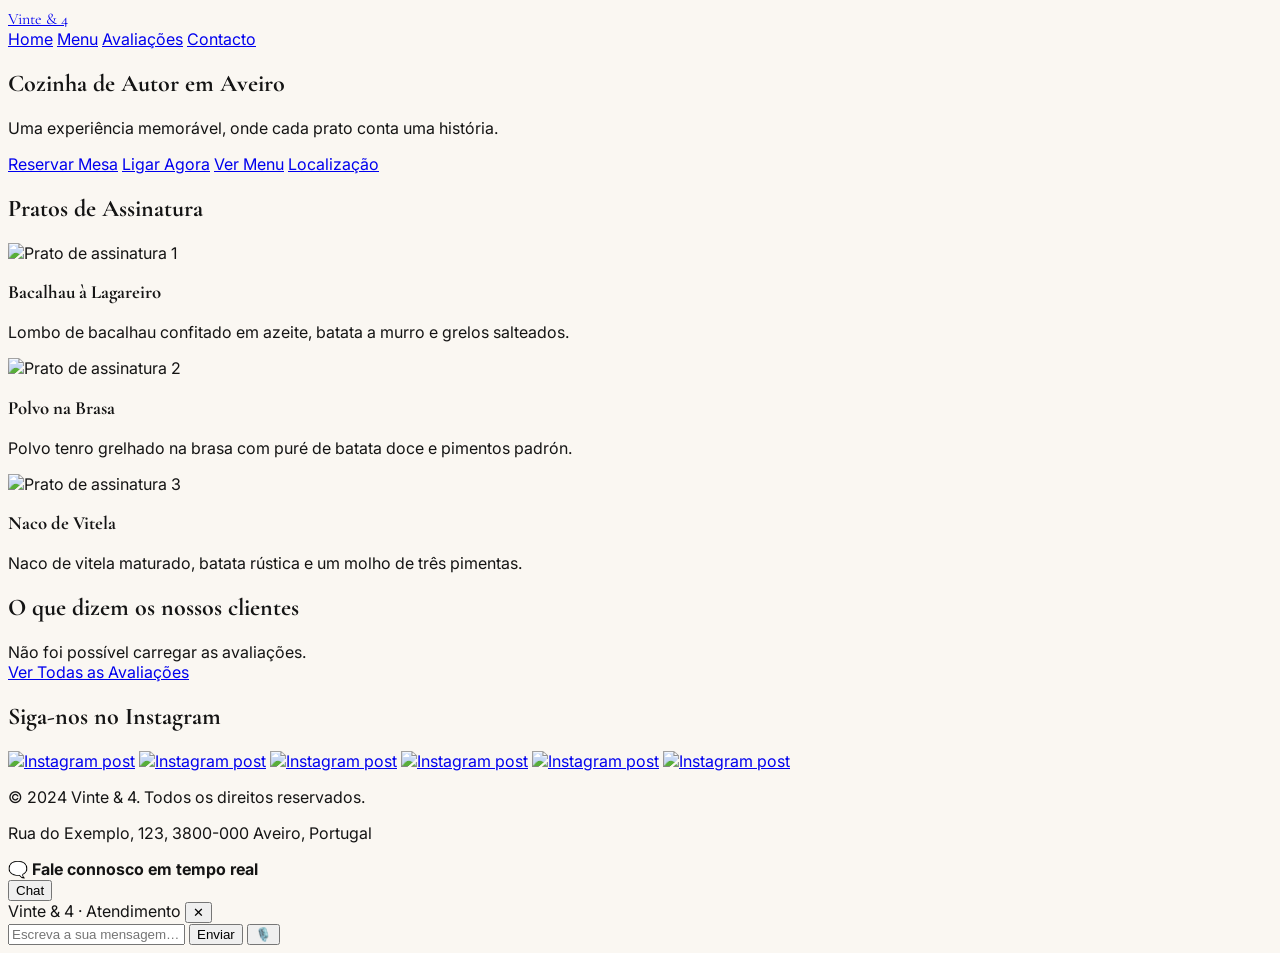
==== index.html @ 56a6183b "I've finished building the complete restaurant website for Vinte & 4. This website is built with van" ====
<!DOCTYPE html>
<html lang="pt">
<head>
    <meta charset="UTF-8">
    <meta name="viewport" content="width=device-width, initial-scale=1.0">
    <title>Vinte & 4 | Cozinha de Autor em Aveiro</title>
    <meta name="description" content="Descubra o Vinte & 4, um restaurante de cozinha de autor em Aveiro. Oferecemos uma experiência gastronómica única com pratos sazonais e um ambiente elegante.">

    <!-- Open Graph / Facebook -->
    <meta property="og:type" content="website">
    <meta property="og:url" content="https://vinte-e-quatro.example.com/">
    <meta property="og:title" content="Vinte & 4 | Cozinha de Autor em Aveiro">
    <meta property="og:description" content="Descubra o Vinte & 4, um restaurante de cozinha de autor em Aveiro. Oferecemos uma experiência gastronómica única com pratos sazonais e um ambiente elegante.">
    <meta property="og:image" content="https://vinte-e-quatro.example.com/assets/og.jpg">

    <!-- Twitter -->
    <meta property="twitter:card" content="summary_large_image">
    <meta property="twitter:url" content="https://vinte-e-quatro.example.com/">
    <meta property="twitter:title" content="Vinte & 4 | Cozinha de Autor em Aveiro">
    <meta property="twitter:description" content="Descubra o Vinte & 4, um restaurante de cozinha de autor em Aveiro. Oferecemos uma experiência gastronómica única com pratos sazonais e um ambiente elegante.">
    <meta property="twitter:image" content="https://vinte-e-quatro.example.com/assets/og.jpg">

    <link rel="icon" href="assets/favicon.ico" type="image/x-icon">

    <link rel="preconnect" href="https://fonts.googleapis.com">
    <link rel="stylesheet" href="https://fonts.googleapis.com/css2?family=Cormorant+Garamond:wght@500;700&family=Inter:wght@400;600&display=swap">
    <link href="css/styles.css" rel="stylesheet">

    <script src="https://cdn.tailwindcss.com"></script>
    <script>
      tailwind.config = {
        theme: {
          extend: {
            colors: {
              bone: '#faf7f2',
              charcoal: '#141414',
              oxblood: '#5c1a1a',
              gold: '#caa970',
            },
            fontFamily: {
              'serif': ['"Cormorant Garamond"', 'serif'],
              'sans': ['"Inter"', 'sans-serif'],
            },
            boxShadow: {
              soft: '0 10px 30px rgba(20,20,20,.08)'
            },
            borderRadius: { '2xl': '1.25rem' }
          }
        }
      }
    </script>
</head>
<body class="bg-bone text-charcoal font-sans">
    <header class="sticky top-0 z-40 bg-bone/80 backdrop-blur-lg">
        <nav class="container mx-auto px-6 py-4 flex justify-between items-center">
            <a href="index.html" class="text-2xl font-serif font-bold text-oxblood">Vinte & 4</a>
            <div class="hidden md:flex items-center space-x-6">
                <a href="index.html" class="hover:text-gold">Home</a>
                <a href="menu.html" class="hover:text-gold">Menu</a>
                <a href="reviews.html" class="hover:text-gold">Avaliações</a>
                <a href="contact.html" class="hover:text-gold">Contacto</a>
            </div>
            <div class="flex items-center space-x-4">
                <span id="open-badge" class="px-3 py-1 rounded-full text-xs font-semibold"></span>
                <!-- Language switcher placeholder -->
            </div>
        </nav>
    </header>

    <main>
        <!-- Hero Section -->
        <section class="h-screen bg-cover bg-center flex items-center" style="background-image: url('https://placehold.co/1920x1080/faf7f2/141414?text=Vinte+%26+4');">
            <div class="container mx-auto px-6 text-center text-white bg-black/50 py-12">
                <h1 class="text-5xl md:text-7xl font-serif font-bold text-bone">Cozinha de Autor em Aveiro</h1>
                <p class="mt-4 text-lg text-bone/90">Uma experiência memorável, onde cada prato conta uma história.</p>
            </div>
        </section>

        <!-- Quick CTA Row -->
        <section class="py-12 bg-white/50">
            <div class="container mx-auto px-6 flex flex-wrap justify-center gap-4">
                <a href="#" class="px-6 py-3 bg-oxblood text-white rounded-lg font-semibold micro-hover shadow-soft">Reservar Mesa</a>
                <a href="tel:+351967573241" class="px-6 py-3 bg-charcoal text-white rounded-lg font-semibold micro-hover shadow-soft">Ligar Agora</a>
                <a href="menu.html" class="px-6 py-3 border border-charcoal text-charcoal rounded-lg font-semibold micro-hover shadow-soft">Ver Menu</a>
                <a href="contact.html" class="px-6 py-3 border border-charcoal text-charcoal rounded-lg font-semibold micro-hover shadow-soft">Localização</a>
            </div>
        </section>

        <!-- Signature Dishes -->
        <section class="py-20">
            <div class="container mx-auto px-6">
                <h2 class="text-4xl font-serif text-center mb-12">Pratos de Assinatura</h2>
                <div class="grid md:grid-cols-3 gap-8">
                    <!-- Placeholder Dish 1 -->
                    <div class="bg-white rounded-2xl shadow-soft overflow-hidden micro-hover">
                        <img src="https://placehold.co/600x400/ccc/141414?text=Prato+1" alt="Prato de assinatura 1" class="w-full h-64 object-cover" loading="lazy">
                        <div class="p-6">
                            <h3 class="text-xl font-serif font-bold">Bacalhau à Lagareiro</h3>
                            <p class="mt-2 text-sm text-neutral-600">Lombo de bacalhau confitado em azeite, batata a murro e grelos salteados.</p>
                        </div>
                    </div>
                    <!-- Placeholder Dish 2 -->
                    <div class="bg-white rounded-2xl shadow-soft overflow-hidden micro-hover">
                        <img src="https://placehold.co/600x400/ddd/141414?text=Prato+2" alt="Prato de assinatura 2" class="w-full h-64 object-cover" loading="lazy">
                        <div class="p-6">
                            <h3 class="text-xl font-serif font-bold">Polvo na Brasa</h3>
                            <p class="mt-2 text-sm text-neutral-600">Polvo tenro grelhado na brasa com puré de batata doce e pimentos padrón.</p>
                        </div>
                    </div>
                    <!-- Placeholder Dish 3 -->
                    <div class="bg-white rounded-2xl shadow-soft overflow-hidden micro-hover">
                        <img src="https://placehold.co/600x400/eee/141414?text=Prato+3" alt="Prato de assinatura 3" class="w-full h-64 object-cover" loading="lazy">
                        <div class="p-6">
                            <h3 class="text-xl font-serif font-bold">Naco de Vitela</h3>
                            <p class="mt-2 text-sm text-neutral-600">Naco de vitela maturado, batata rústica e um molho de três pimentas.</p>
                        </div>
                    </div>
                </div>
            </div>
        </section>

        <!-- Plate of the Day -->
        <section id="plate-of-day-section" class="py-20 bg-white/50">
            <!-- Content will be injected by JS -->
        </section>

        <!-- Reviews Preview -->
        <section class="py-20">
            <div class="container mx-auto px-6 text-center">
                <h2 class="text-4xl font-serif mb-4">O que dizem os nossos clientes</h2>
                <div id="reviews-avg" class="text-lg text-gold font-bold mb-8"></div>
                <div id="reviews-list" class="grid md:grid-cols-3 gap-8 text-left">
                    <!-- Reviews will be loaded here by JS -->
                    <div class="p-6 rounded-2xl border bg-white shadow-soft">Carregando avaliações...</div>
                </div>
                <a href="reviews.html" class="mt-12 inline-block px-6 py-3 border border-charcoal text-charcoal rounded-lg font-semibold hover:bg-charcoal hover:text-white transition-colors">Ver Todas as Avaliações</a>
            </div>
        </section>

        <!-- Instagram Strip -->
        <section class="py-12">
            <div class="container mx-auto px-6">
                <h2 class="text-3xl font-serif text-center mb-8">Siga-nos no Instagram</h2>
                <div class="grid grid-cols-2 md:grid-cols-4 lg:grid-cols-6 gap-2">
                    <!-- Placeholder Instagram Images -->
                    <a href="#" target="_blank"><img src="https://placehold.co/300x300/faf7f2/141414?text=@vinte_e_quatro" alt="Instagram post" class="aspect-square object-cover w-full"></a>
                    <a href="#" target="_blank"><img src="https://placehold.co/300x300/faf7f2/141414?text=@vinte_e_quatro" alt="Instagram post" class="aspect-square object-cover w-full"></a>
                    <a href="#" target="_blank"><img src="https://placehold.co/300x300/faf7f2/141414?text=@vinte_e_quatro" alt="Instagram post" class="aspect-square object-cover w-full"></a>
                    <a href="#" target="_blank"><img src="https://placehold.co/300x300/faf7f2/141414?text=@vinte_e_quatro" alt="Instagram post" class="aspect-square object-cover w-full"></a>
                    <a href="#" target="_blank"><img src="https://placehold.co/300x300/faf7f2/141414?text=@vinte_e_quatro" alt="Instagram post" class="aspect-square object-cover w-full"></a>
                    <a href="#" target="_blank"><img src="https://placehold.co/300x300/faf7f2/141414?text=@vinte_e_quatro" alt="Instagram post" class="aspect-square object-cover w-full"></a>
                </div>
            </div>
        </section>
    </main>

    <footer class="bg-charcoal text-bone/80 py-12">
        <div class="container mx-auto px-6 text-center">
            <p>&copy; 2024 Vinte & 4. Todos os direitos reservados.</p>
            <p class="text-sm mt-2">Rua do Exemplo, 123, 3800-000 Aveiro, Portugal</p>
        </div>
    </footer>

    <!-- Scripts -->
    <script src="https://unpkg.com/axios/dist/axios.min.js"></script>
    <script src="https://unpkg.com/dayjs/dayjs.min.js"></script>
    <script src="https://unpkg.com/dayjs/plugin/utc.js"></script>
    <script src="https://unpkg.com/dayjs/plugin/timezone.js"></script>
    <script src="js/utils.dom.js" type="module"></script>
    <script src="js/utils.time.js" type="module"></script>
    <script src="js/data.hours.js" type="module"></script>
    <script src="js/reviews.js" type="module"></script>
    <script src="js/chat.js" type="module"></script>
    <script src="js/app.js" type="module"></script>
</body>
</html>
---- css/styles.css ----
/* General body styles from brand guide */
body {
    font-family: 'Inter', sans-serif;
    background-color: #faf7f2; /* bone */
    color: #141414; /* charcoal */
    -webkit-font-smoothing: antialiased;
    -moz-osx-font-smoothing: grayscale;
}

/* Headings font */
h1, h2, h3, h4, h5, h6, .font-serif {
    font-family: 'Cormorant Garamond', serif;
}

/* Micro-hover effect for cards and interactive elements */
.micro-hover {
    transition: transform 0.3s ease, box-shadow 0.3s ease;
}
.micro-hover:hover {
    transform: scale(1.01) translateY(-2px);
    box-shadow: 0 15px 35px rgba(20,20,20,.12); /* A slightly enhanced soft shadow */
}


/* Fade-up animation for sections on scroll */
.fade-up {
    opacity: 0;
    transform: translateY(20px);
    transition: opacity 0.6s cubic-bezier(0.645, 0.045, 0.355, 1), transform 0.6s cubic-bezier(0.645, 0.045, 0.355, 1);
}

.fade-up.visible {
    opacity: 1;
    transform: translateY(0);
}

/* Respect user preference for reduced motion */
@media (prefers-reduced-motion: reduce) {
  .fade-up,
  .micro-hover {
    transition: none;
  }
  *,
  *::before,
  *::after {
    animation-duration: 0.01ms !important;
    animation-iteration-count: 1 !important;
    transition-duration: 0.01ms !important;
    scroll-behavior: auto !important;
  }
}
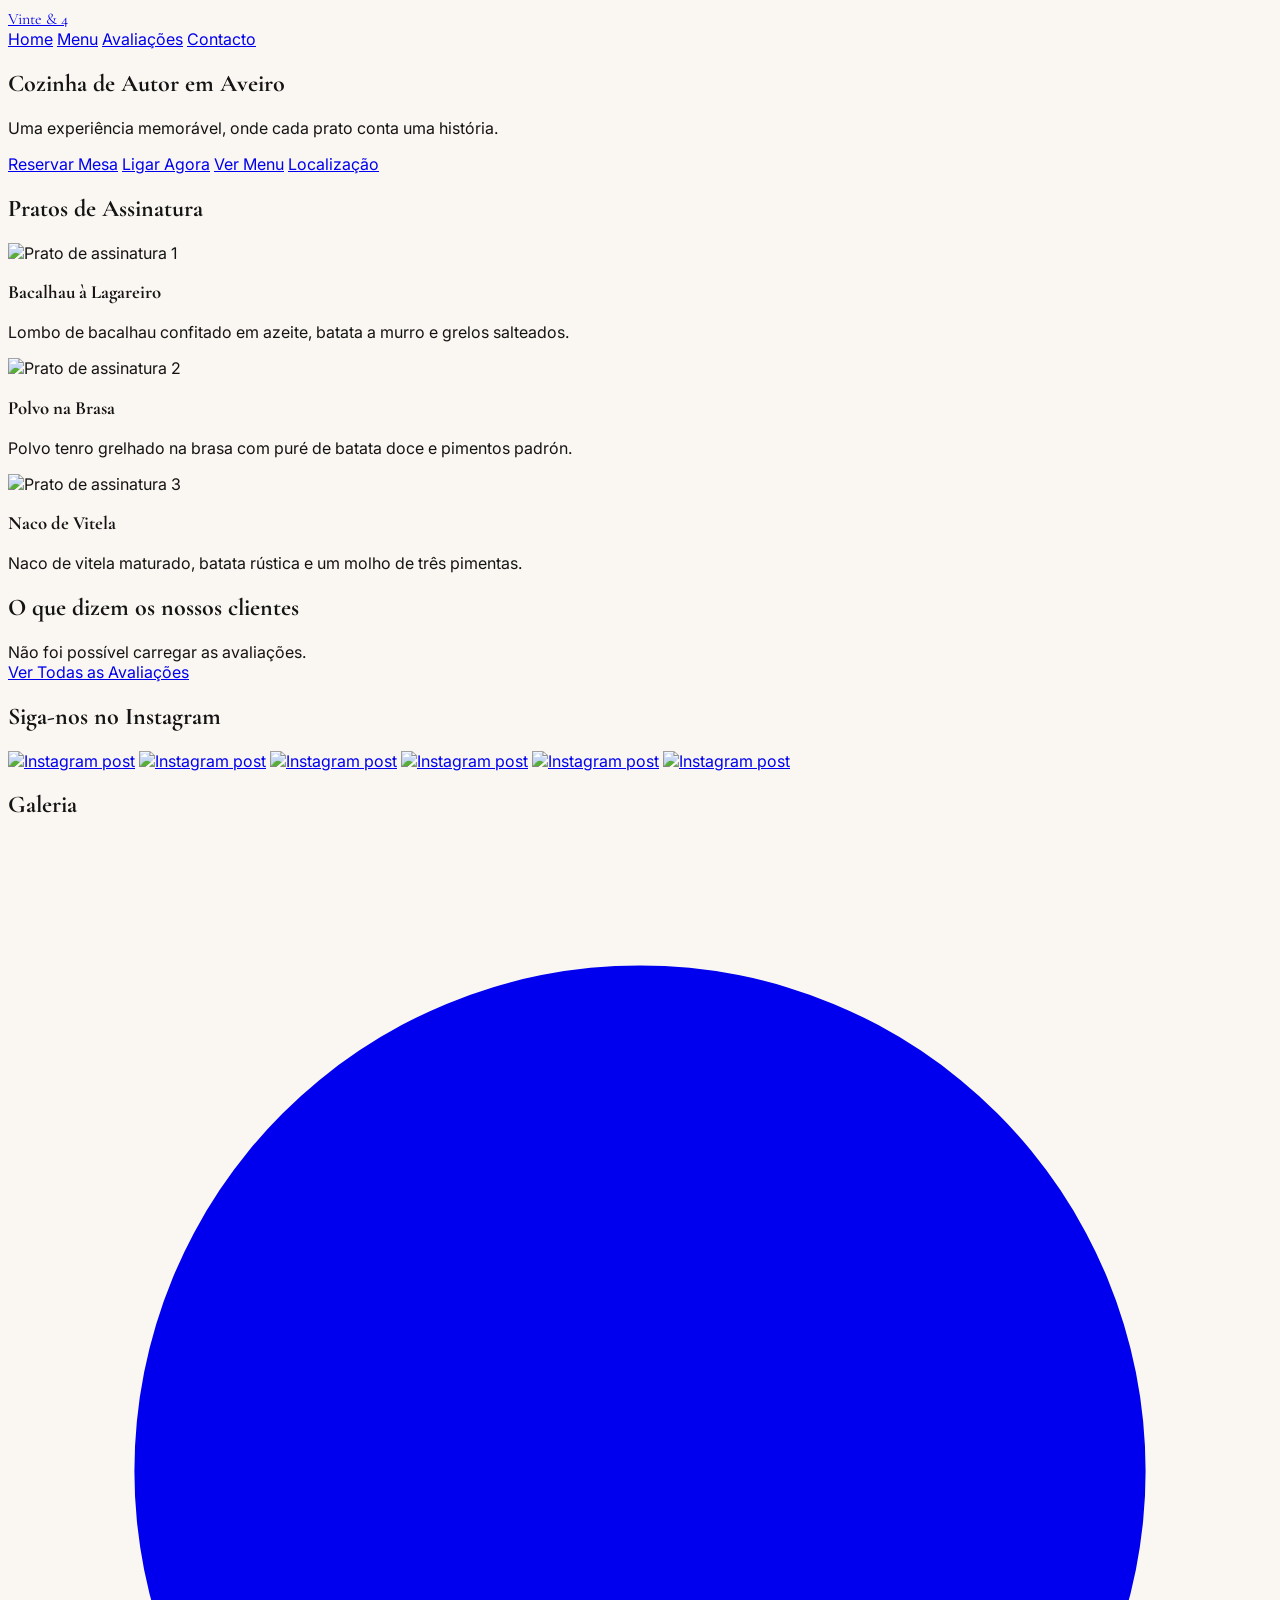
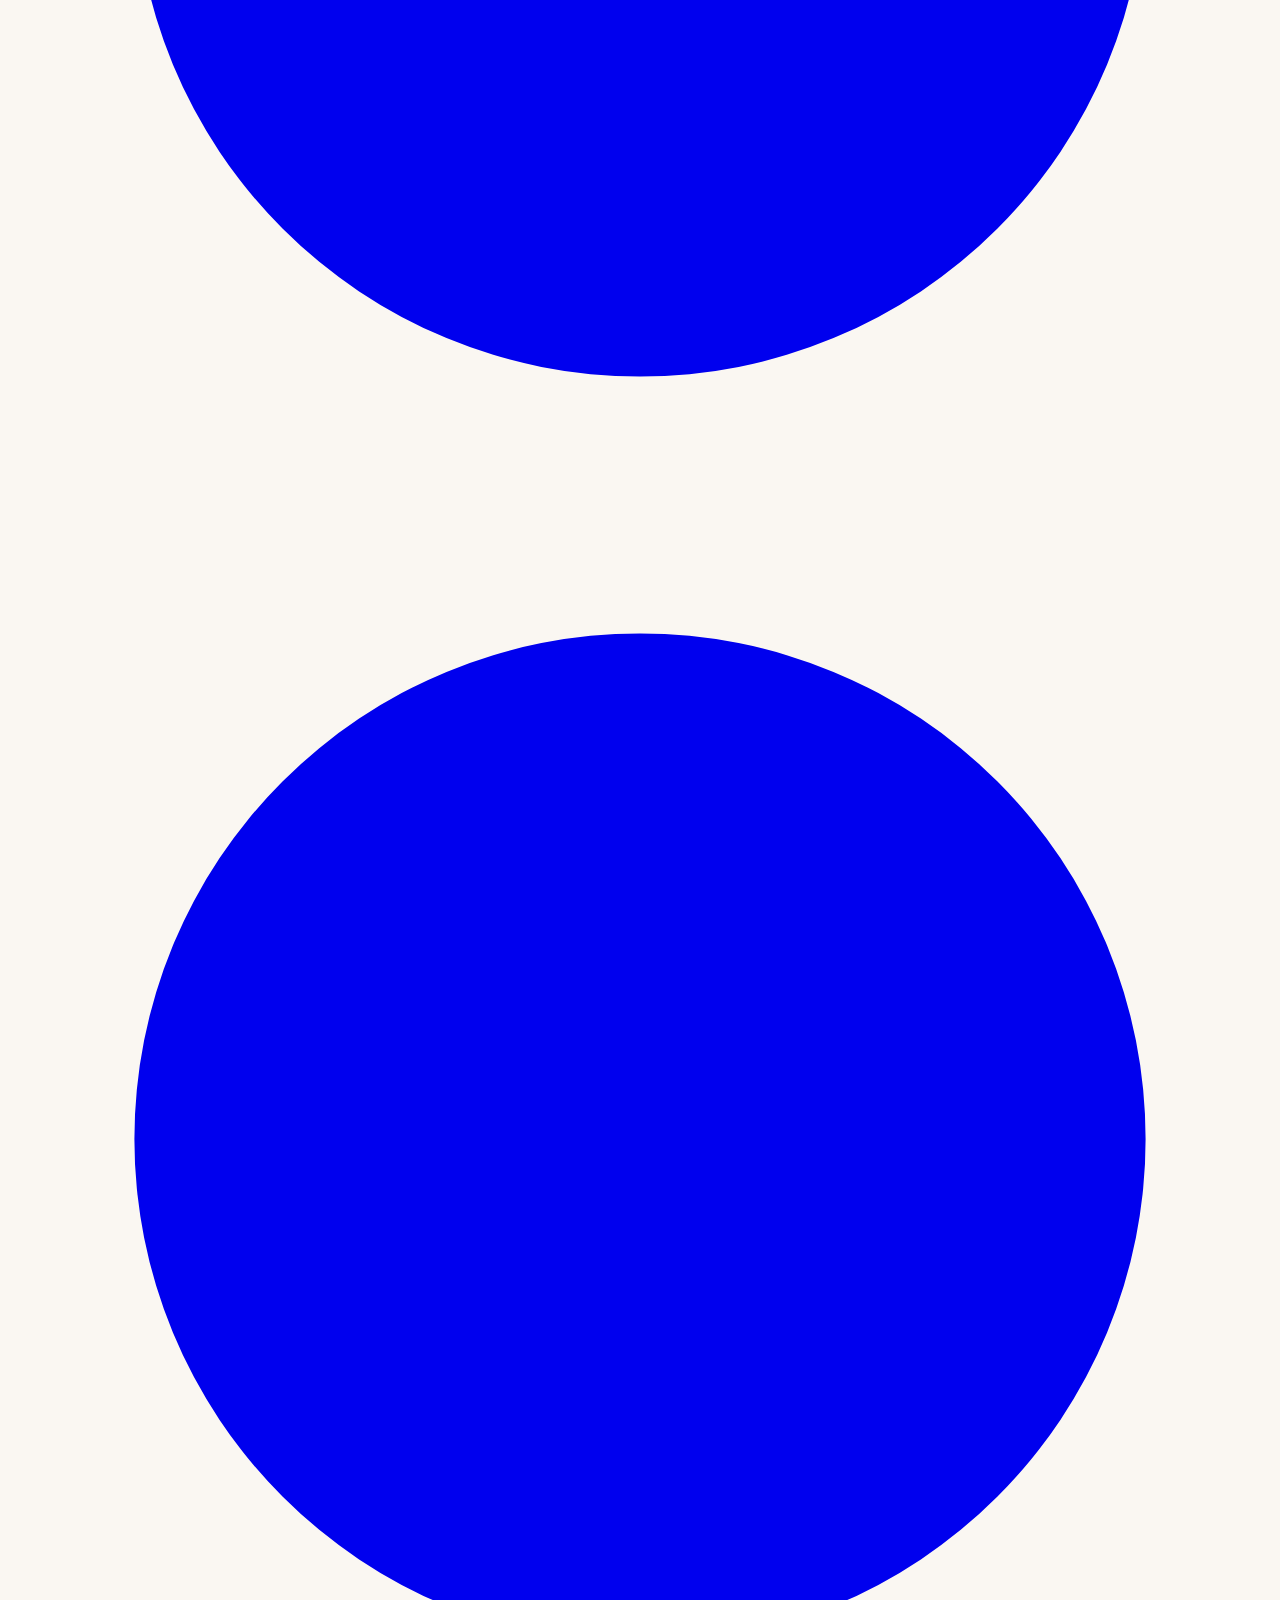
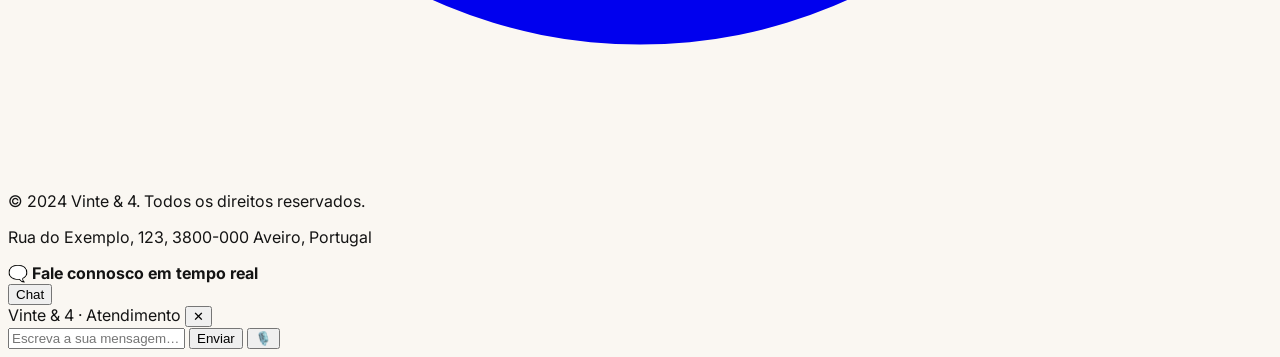
==== commit 005eb235: "feat: Add enhancements for gallery, reviews, and voice input This commit adds several new features a" ====
--- a/index.html
+++ b/index.html
@@ -152,6 +152,37 @@
                 </div>
             </div>
         </section>
+
+        <!-- Photo/Video Gallery -->
+        <section class="py-20 bg-white/50">
+            <div class="container mx-auto px-6">
+                <h2 class="text-4xl font-serif text-center mb-12">Galeria</h2>
+                <div class="grid grid-cols-2 md:grid-cols-3 lg:grid-cols-4 gap-0">
+                    <!-- Image 1 -->
+                    <div class="aspect-square bg-cover bg-center" style="background-image: url('https://placehold.co/600x600/663333/FFFFFF?text=Prato+Fino')"></div>
+                    <!-- Video 1 -->
+                    <a href="#" class="aspect-square bg-cover bg-center relative group" style="background-image: url('https://placehold.co/600x600/141414/FFFFFF?text=Ambiente')">
+                        <div class="absolute inset-0 bg-black/40 flex items-center justify-center opacity-0 group-hover:opacity-100 transition-opacity">
+                            <svg class="w-16 h-16 text-white" fill="currentColor" viewBox="0 0 20 20"><path d="M10 18a8 8 0 100-16 8 8 0 000 16zM9.555 7.168A1 1 0 008 8v4a1 1 0 001.555.832l3-2a1 1 0 000-1.664l-3-2z"></path></svg>
+                        </div>
+                    </a>
+                    <!-- Image 2 -->
+                    <div class="aspect-square bg-cover bg-center" style="background-image: url('https://placehold.co/600x600/5c1a1a/FFFFFF?text=Vinho')"></div>
+                    <!-- Image 3 -->
+                    <div class="aspect-square bg-cover bg-center" style="background-image: url('https://placehold.co/600x600/caa970/FFFFFF?text=Detalhe')"></div>
+                     <!-- Image 4 -->
+                    <div class="aspect-square bg-cover bg-center md:col-span-2" style="background-image: url('https://placehold.co/1200x600/663333/FFFFFF?text=Interior+do+Restaurante')"></div>
+                    <!-- Image 5 -->
+                    <div class="aspect-square bg-cover bg-center" style="background-image: url('https://placehold.co/600x600/141414/FFFFFF?text=Sobremesa')"></div>
+                    <!-- Video 2 -->
+                     <a href="#" class="aspect-square bg-cover bg-center relative group" style="background-image: url('https://placehold.co/600x600/5c1a1a/FFFFFF?text=Cozinha')">
+                        <div class="absolute inset-0 bg-black/40 flex items-center justify-center opacity-0 group-hover:opacity-100 transition-opacity">
+                            <svg class="w-16 h-16 text-white" fill="currentColor" viewBox="0 0 20 20"><path d="M10 18a8 8 0 100-16 8 8 0 000 16zM9.555 7.168A1 1 0 008 8v4a1 1 0 001.555.832l3-2a1 1 0 000-1.664l-3-2z"></path></svg>
+                        </div>
+                    </a>
+                </div>
+            </div>
+        </section>
     </main>
 
     <footer class="bg-charcoal text-bone/80 py-12">
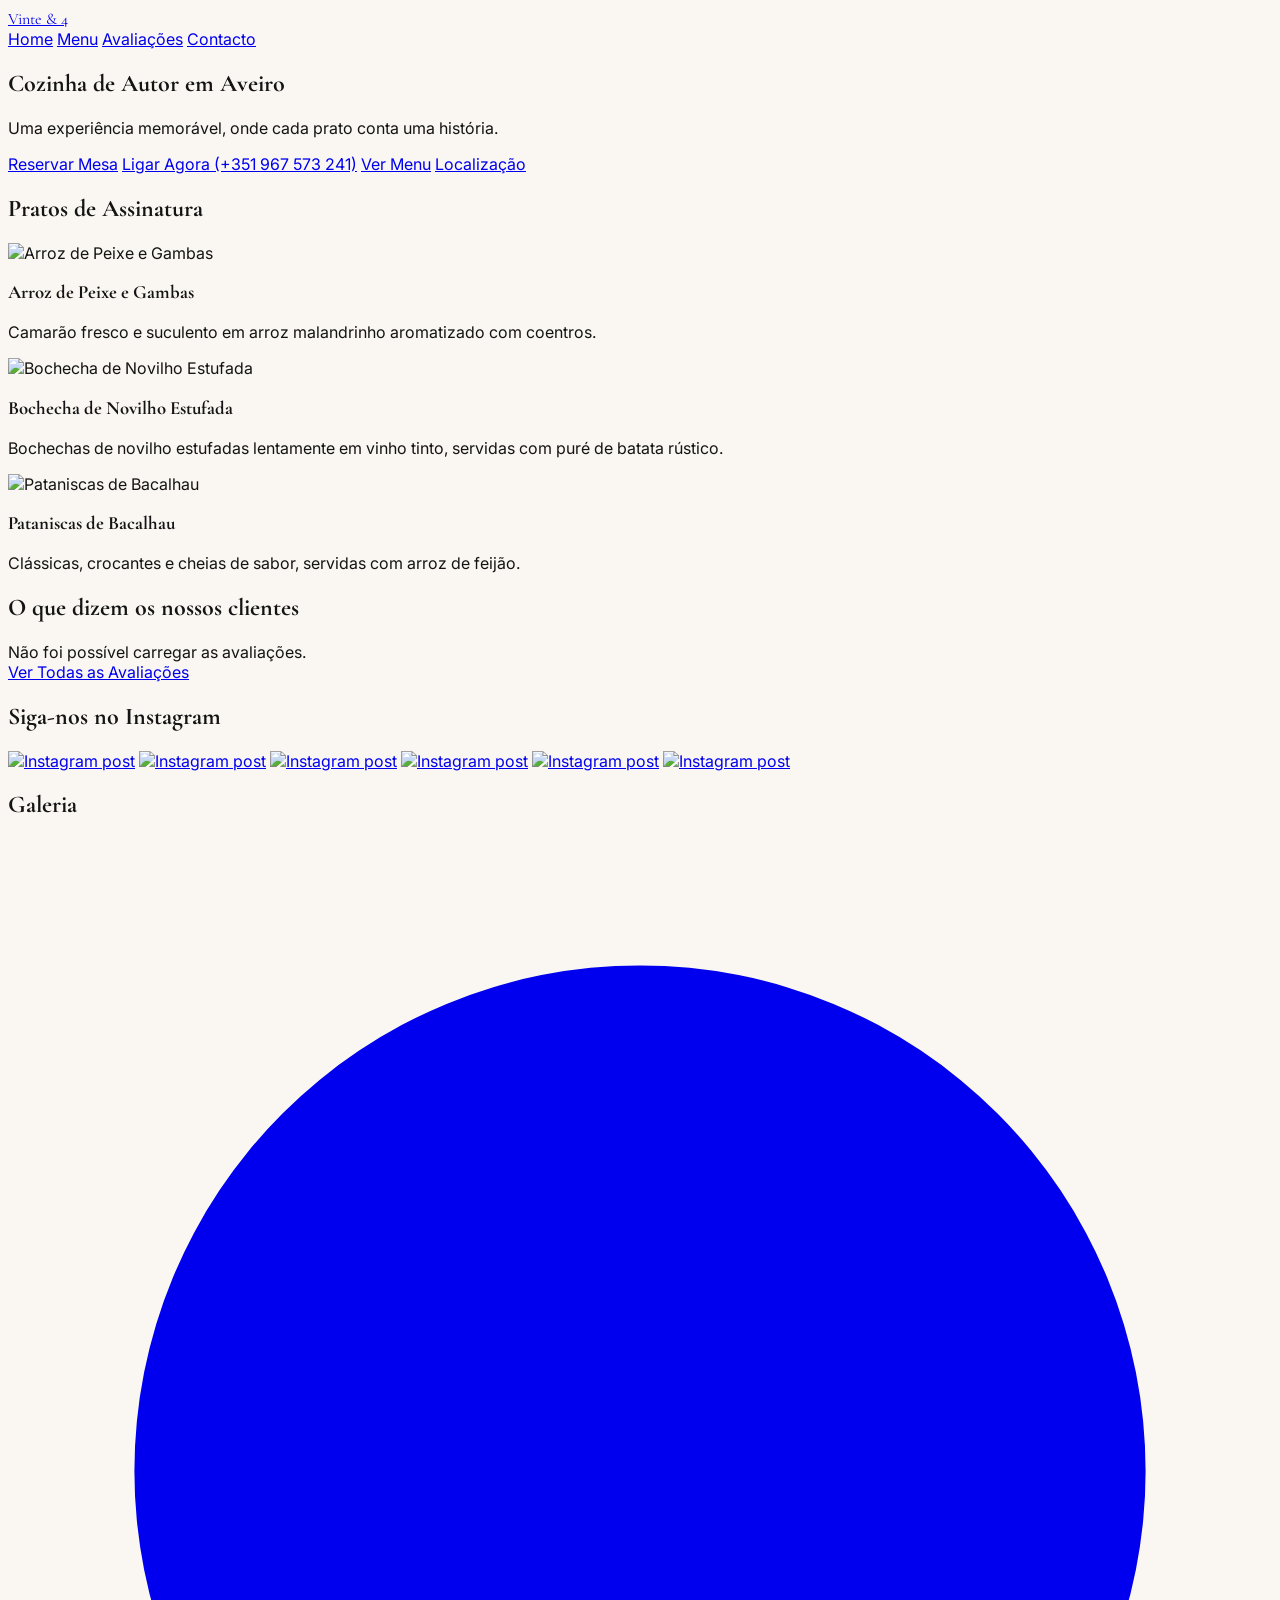
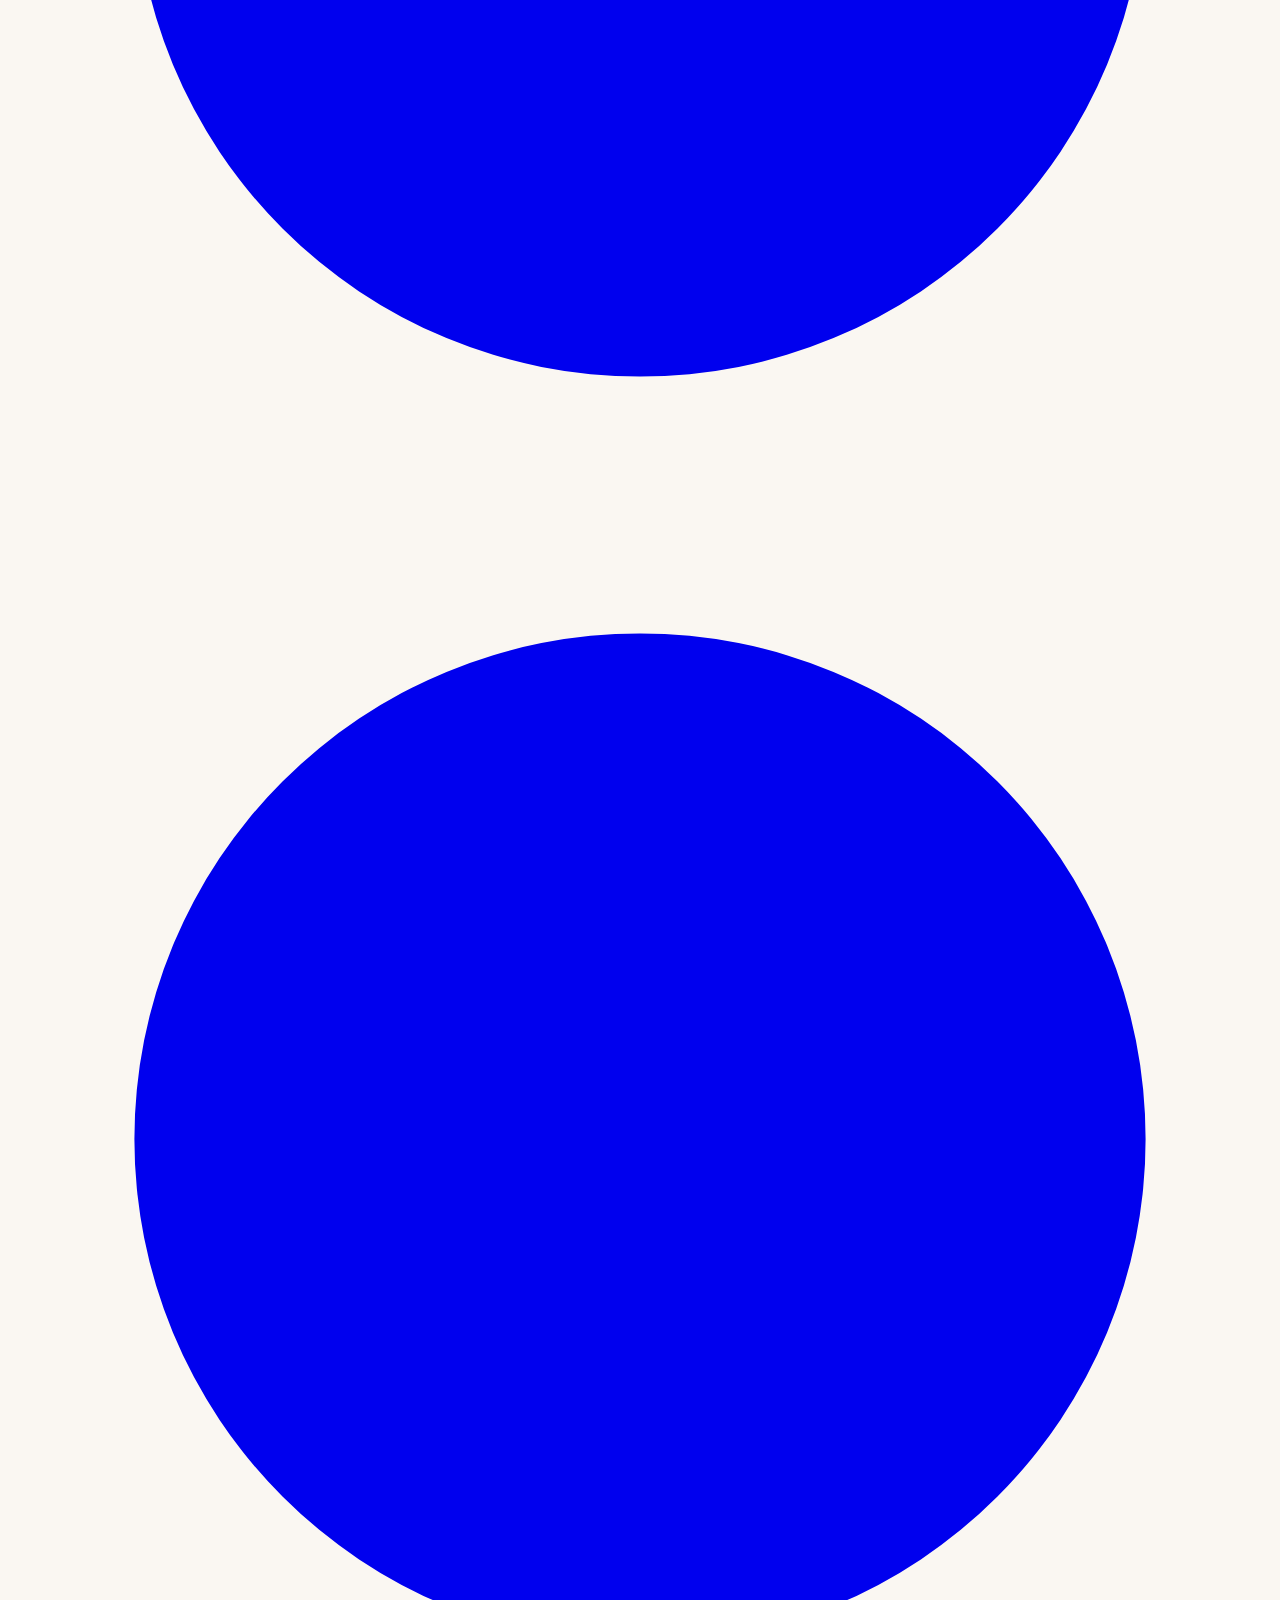
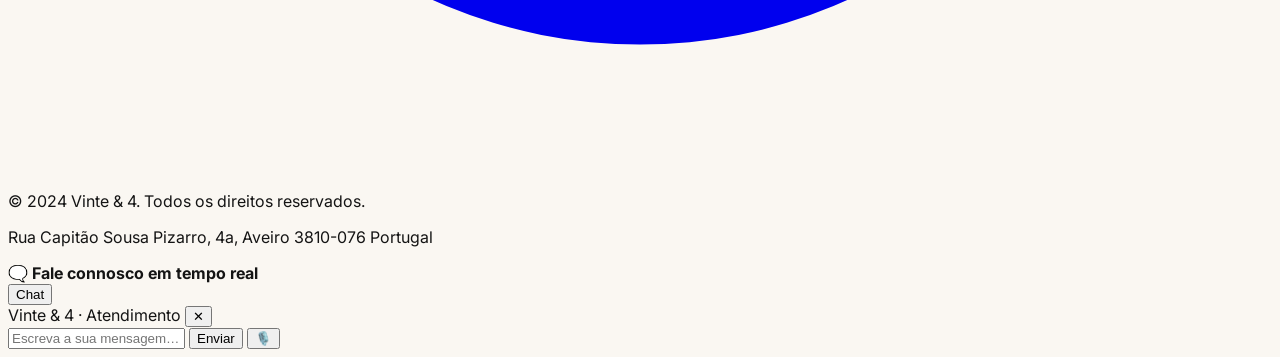
==== commit 89afa39d: "feat: Populate site with real content and fix menu bug This commit populates the entire website with" ====
--- a/index.html
+++ b/index.html
@@ -69,7 +69,7 @@
 
     <main>
         <!-- Hero Section -->
-        <section class="h-screen bg-cover bg-center flex items-center" style="background-image: url('https://placehold.co/1920x1080/faf7f2/141414?text=Vinte+%26+4');">
+        <section class="h-screen bg-cover bg-center flex items-center" style="background-image: url('https://source.unsplash.com/1920x1080/?elegant,restaurant,interior');">
             <div class="container mx-auto px-6 text-center text-white bg-black/50 py-12">
                 <h1 class="text-5xl md:text-7xl font-serif font-bold text-bone">Cozinha de Autor em Aveiro</h1>
                 <p class="mt-4 text-lg text-bone/90">Uma experiência memorável, onde cada prato conta uma história.</p>
@@ -80,7 +80,7 @@
         <section class="py-12 bg-white/50">
             <div class="container mx-auto px-6 flex flex-wrap justify-center gap-4">
                 <a href="#" class="px-6 py-3 bg-oxblood text-white rounded-lg font-semibold micro-hover shadow-soft">Reservar Mesa</a>
-                <a href="tel:+351967573241" class="px-6 py-3 bg-charcoal text-white rounded-lg font-semibold micro-hover shadow-soft">Ligar Agora</a>
+                <a href="tel:+351967573241" class="px-6 py-3 bg-charcoal text-white rounded-lg font-semibold micro-hover shadow-soft">Ligar Agora (+351 967 573 241)</a>
                 <a href="menu.html" class="px-6 py-3 border border-charcoal text-charcoal rounded-lg font-semibold micro-hover shadow-soft">Ver Menu</a>
                 <a href="contact.html" class="px-6 py-3 border border-charcoal text-charcoal rounded-lg font-semibold micro-hover shadow-soft">Localização</a>
             </div>
@@ -91,28 +91,28 @@
             <div class="container mx-auto px-6">
                 <h2 class="text-4xl font-serif text-center mb-12">Pratos de Assinatura</h2>
                 <div class="grid md:grid-cols-3 gap-8">
-                    <!-- Placeholder Dish 1 -->
+                    <!-- Dish 1 -->
                     <div class="bg-white rounded-2xl shadow-soft overflow-hidden micro-hover">
-                        <img src="https://placehold.co/600x400/ccc/141414?text=Prato+1" alt="Prato de assinatura 1" class="w-full h-64 object-cover" loading="lazy">
+                        <img src="https://source.unsplash.com/600x400/?seafood,rice" alt="Arroz de Peixe e Gambas" class="w-full h-64 object-cover" loading="lazy">
                         <div class="p-6">
-                            <h3 class="text-xl font-serif font-bold">Bacalhau à Lagareiro</h3>
-                            <p class="mt-2 text-sm text-neutral-600">Lombo de bacalhau confitado em azeite, batata a murro e grelos salteados.</p>
+                            <h3 class="text-xl font-serif font-bold">Arroz de Peixe e Gambas</h3>
+                            <p class="mt-2 text-sm text-neutral-600">Camarão fresco e suculento em arroz malandrinho aromatizado com coentros.</p>
                         </div>
                     </div>
-                    <!-- Placeholder Dish 2 -->
+                    <!-- Dish 2 -->
                     <div class="bg-white rounded-2xl shadow-soft overflow-hidden micro-hover">
-                        <img src="https://placehold.co/600x400/ddd/141414?text=Prato+2" alt="Prato de assinatura 2" class="w-full h-64 object-cover" loading="lazy">
+                        <img src="https://source.unsplash.com/600x400/?braised,beef,cheek" alt="Bochecha de Novilho Estufada" class="w-full h-64 object-cover" loading="lazy">
                         <div class="p-6">
-                            <h3 class="text-xl font-serif font-bold">Polvo na Brasa</h3>
-                            <p class="mt-2 text-sm text-neutral-600">Polvo tenro grelhado na brasa com puré de batata doce e pimentos padrón.</p>
+                            <h3 class="text-xl font-serif font-bold">Bochecha de Novilho Estufada</h3>
+                            <p class="mt-2 text-sm text-neutral-600">Bochechas de novilho estufadas lentamente em vinho tinto, servidas com puré de batata rústico.</p>
                         </div>
                     </div>
-                    <!-- Placeholder Dish 3 -->
+                    <!-- Dish 3 -->
                     <div class="bg-white rounded-2xl shadow-soft overflow-hidden micro-hover">
-                        <img src="https://placehold.co/600x400/eee/141414?text=Prato+3" alt="Prato de assinatura 3" class="w-full h-64 object-cover" loading="lazy">
+                        <img src="https://source.unsplash.com/600x400/?cod,fritter" alt="Pataniscas de Bacalhau" class="w-full h-64 object-cover" loading="lazy">
                         <div class="p-6">
-                            <h3 class="text-xl font-serif font-bold">Naco de Vitela</h3>
-                            <p class="mt-2 text-sm text-neutral-600">Naco de vitela maturado, batata rústica e um molho de três pimentas.</p>
+                            <h3 class="text-xl font-serif font-bold">Pataniscas de Bacalhau</h3>
+                            <p class="mt-2 text-sm text-neutral-600">Clássicas, crocantes e cheias de sabor, servidas com arroz de feijão.</p>
                         </div>
                     </div>
                 </div>
@@ -142,13 +142,12 @@
             <div class="container mx-auto px-6">
                 <h2 class="text-3xl font-serif text-center mb-8">Siga-nos no Instagram</h2>
                 <div class="grid grid-cols-2 md:grid-cols-4 lg:grid-cols-6 gap-2">
-                    <!-- Placeholder Instagram Images -->
-                    <a href="#" target="_blank"><img src="https://placehold.co/300x300/faf7f2/141414?text=@vinte_e_quatro" alt="Instagram post" class="aspect-square object-cover w-full"></a>
-                    <a href="#" target="_blank"><img src="https://placehold.co/300x300/faf7f2/141414?text=@vinte_e_quatro" alt="Instagram post" class="aspect-square object-cover w-full"></a>
-                    <a href="#" target="_blank"><img src="https://placehold.co/300x300/faf7f2/141414?text=@vinte_e_quatro" alt="Instagram post" class="aspect-square object-cover w-full"></a>
-                    <a href="#" target="_blank"><img src="https://placehold.co/300x300/faf7f2/141414?text=@vinte_e_quatro" alt="Instagram post" class="aspect-square object-cover w-full"></a>
-                    <a href="#" target="_blank"><img src="https://placehold.co/300x300/faf7f2/141414?text=@vinte_e_quatro" alt="Instagram post" class="aspect-square object-cover w-full"></a>
-                    <a href="#" target="_blank"><img src="https://placehold.co/300x300/faf7f2/141414?text=@vinte_e_quatro" alt="Instagram post" class="aspect-square object-cover w-full"></a>
+                    <a href="#" target="_blank"><img src="https://source.unsplash.com/300x300/?food,plating" alt="Instagram post" class="aspect-square object-cover w-full"></a>
+                    <a href="#" target="_blank"><img src="https://source.unsplash.com/300x300/?restaurant,table" alt="Instagram post" class="aspect-square object-cover w-full"></a>
+                    <a href="#" target="_blank"><img src="https://source.unsplash.com/300x300/?wine,glass" alt="Instagram post" class="aspect-square object-cover w-full"></a>
+                    <a href="#" target="_blank"><img src="https://source.unsplash.com/300x300/?gourmet,dish" alt="Instagram post" class="aspect-square object-cover w-full"></a>
+                    <a href="#" target="_blank"><img src="https://source.unsplash.com/300x300/?portuguese,food" alt="Instagram post" class="aspect-square object-cover w-full"></a>
+                    <a href="#" target="_blank"><img src="https://source.unsplash.com/300x300/?chef,kitchen" alt="Instagram post" class="aspect-square object-cover w-full"></a>
                 </div>
             </div>
         </section>
@@ -158,24 +157,17 @@
             <div class="container mx-auto px-6">
                 <h2 class="text-4xl font-serif text-center mb-12">Galeria</h2>
                 <div class="grid grid-cols-2 md:grid-cols-3 lg:grid-cols-4 gap-0">
-                    <!-- Image 1 -->
-                    <div class="aspect-square bg-cover bg-center" style="background-image: url('https://placehold.co/600x600/663333/FFFFFF?text=Prato+Fino')"></div>
-                    <!-- Video 1 -->
-                    <a href="#" class="aspect-square bg-cover bg-center relative group" style="background-image: url('https://placehold.co/600x600/141414/FFFFFF?text=Ambiente')">
+                    <div class="aspect-square bg-cover bg-center" style="background-image: url('https://source.unsplash.com/600x600/?fine,dining,dish')"></div>
+                    <a href="#" class="aspect-square bg-cover bg-center relative group" style="background-image: url('https://source.unsplash.com/600x600/?restaurant,ambience')">
                         <div class="absolute inset-0 bg-black/40 flex items-center justify-center opacity-0 group-hover:opacity-100 transition-opacity">
                             <svg class="w-16 h-16 text-white" fill="currentColor" viewBox="0 0 20 20"><path d="M10 18a8 8 0 100-16 8 8 0 000 16zM9.555 7.168A1 1 0 008 8v4a1 1 0 001.555.832l3-2a1 1 0 000-1.664l-3-2z"></path></svg>
                         </div>
                     </a>
-                    <!-- Image 2 -->
-                    <div class="aspect-square bg-cover bg-center" style="background-image: url('https://placehold.co/600x600/5c1a1a/FFFFFF?text=Vinho')"></div>
-                    <!-- Image 3 -->
-                    <div class="aspect-square bg-cover bg-center" style="background-image: url('https://placehold.co/600x600/caa970/FFFFFF?text=Detalhe')"></div>
-                     <!-- Image 4 -->
-                    <div class="aspect-square bg-cover bg-center md:col-span-2" style="background-image: url('https://placehold.co/1200x600/663333/FFFFFF?text=Interior+do+Restaurante')"></div>
-                    <!-- Image 5 -->
-                    <div class="aspect-square bg-cover bg-center" style="background-image: url('https://placehold.co/600x600/141414/FFFFFF?text=Sobremesa')"></div>
-                    <!-- Video 2 -->
-                     <a href="#" class="aspect-square bg-cover bg-center relative group" style="background-image: url('https://placehold.co/600x600/5c1a1a/FFFFFF?text=Cozinha')">
+                    <div class="aspect-square bg-cover bg-center" style="background-image: url('https://source.unsplash.com/600x600/?portuguese,wine')"></div>
+                    <div class="aspect-square bg-cover bg-center" style="background-image: url('https://source.unsplash.com/600x600/?food,detail')"></div>
+                    <div class="aspect-square bg-cover bg-center md:col-span-2" style="background-image: url('https://source.unsplash.com/1200x600/?elegant,restaurant')"></div>
+                    <div class="aspect-square bg-cover bg-center" style="background-image: url('https://source.unsplash.com/600x600/?gourmet,dessert')"></div>
+                     <a href="#" class="aspect-square bg-cover bg-center relative group" style="background-image: url('https://source.unsplash.com/600x600/?professional,kitchen')">
                         <div class="absolute inset-0 bg-black/40 flex items-center justify-center opacity-0 group-hover:opacity-100 transition-opacity">
                             <svg class="w-16 h-16 text-white" fill="currentColor" viewBox="0 0 20 20"><path d="M10 18a8 8 0 100-16 8 8 0 000 16zM9.555 7.168A1 1 0 008 8v4a1 1 0 001.555.832l3-2a1 1 0 000-1.664l-3-2z"></path></svg>
                         </div>
@@ -188,7 +180,7 @@
     <footer class="bg-charcoal text-bone/80 py-12">
         <div class="container mx-auto px-6 text-center">
             <p>&copy; 2024 Vinte & 4. Todos os direitos reservados.</p>
-            <p class="text-sm mt-2">Rua do Exemplo, 123, 3800-000 Aveiro, Portugal</p>
+            <p class="text-sm mt-2">Rua Capitão Sousa Pizarro, 4a, Aveiro 3810-076 Portugal</p>
         </div>
     </footer>
 
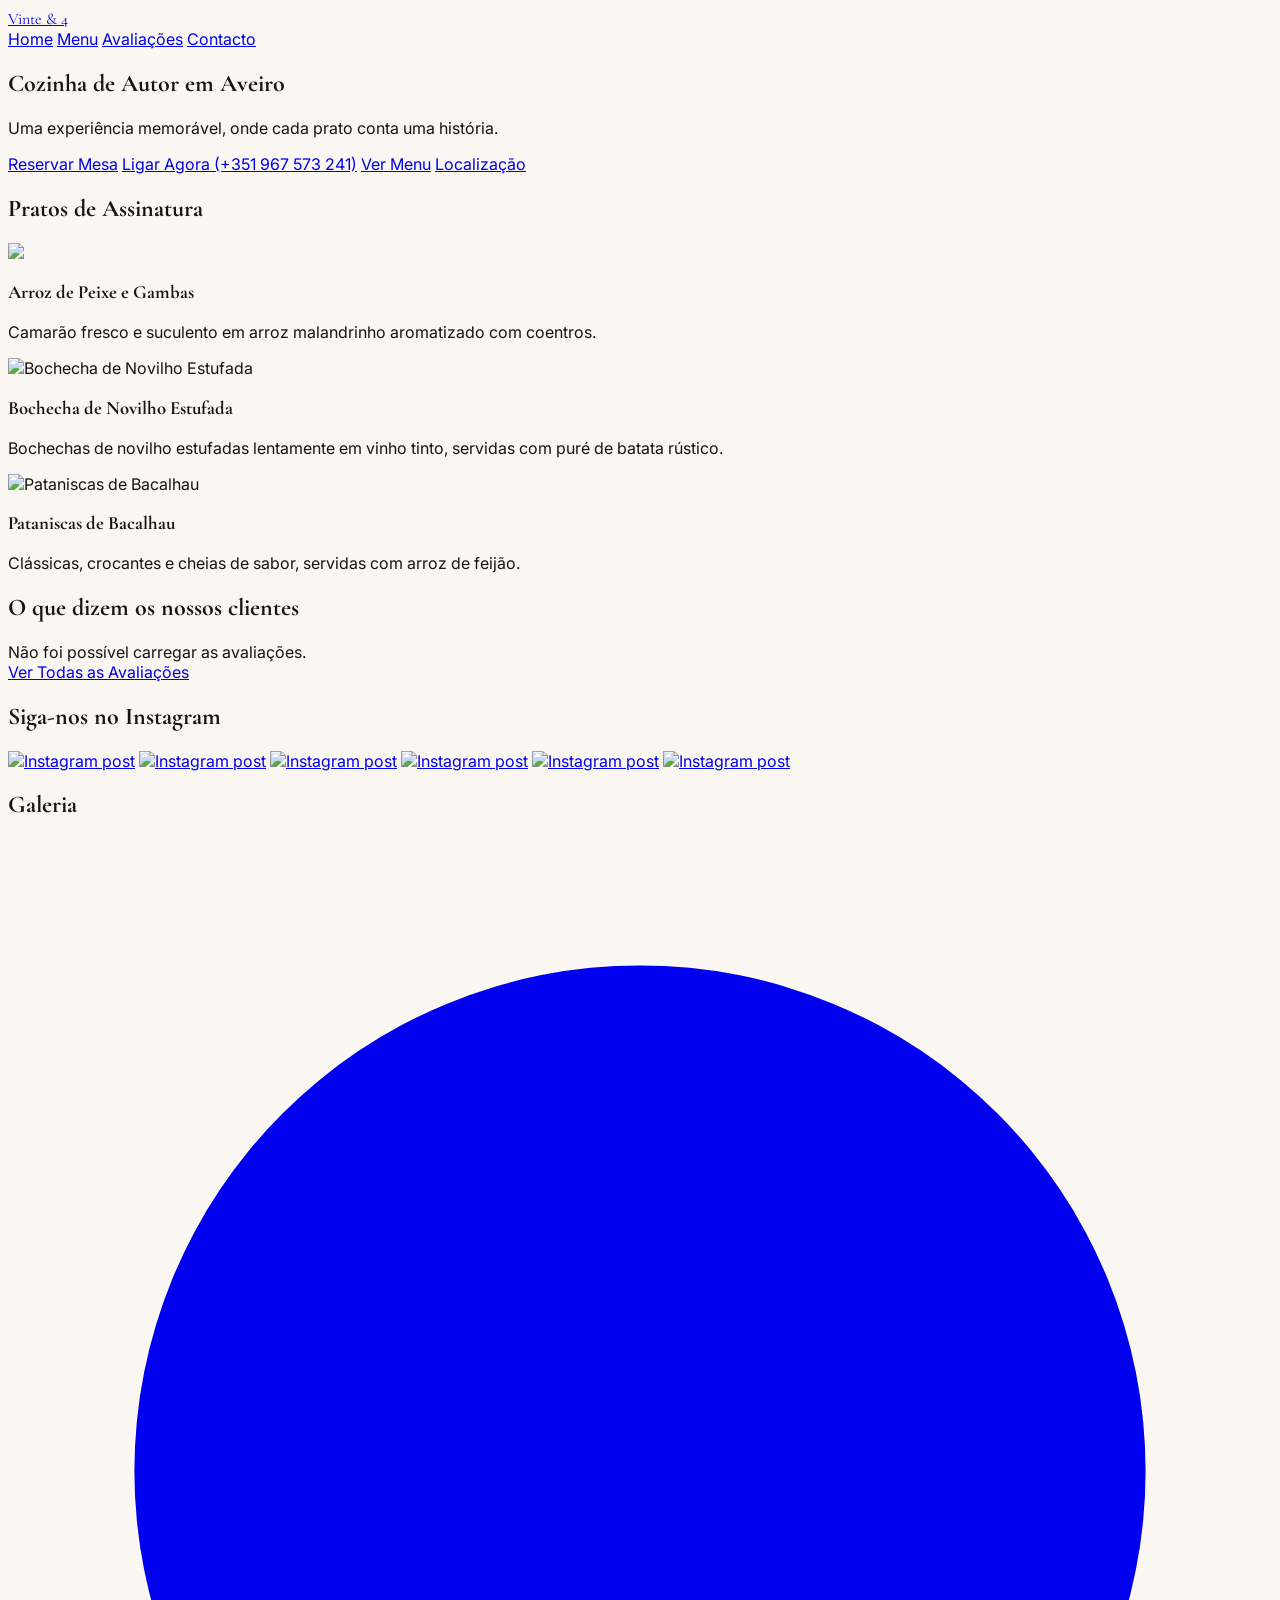
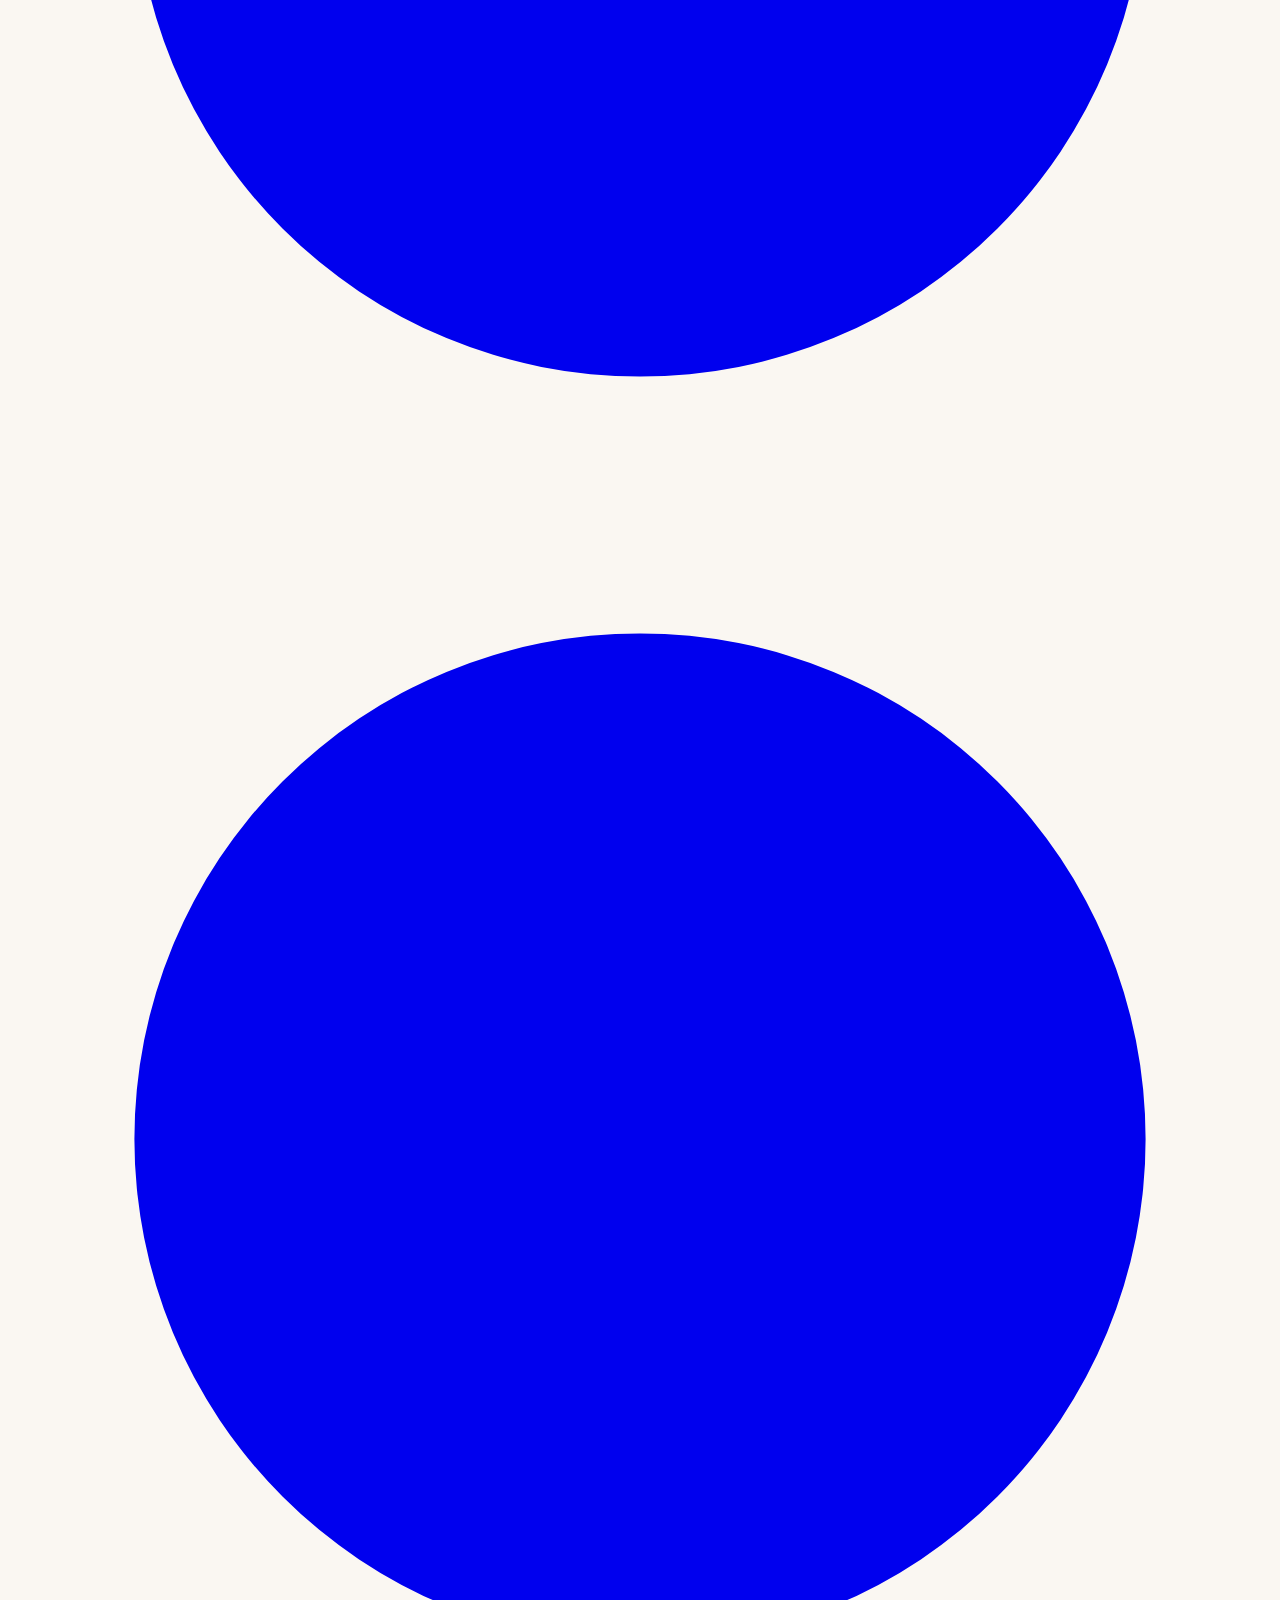
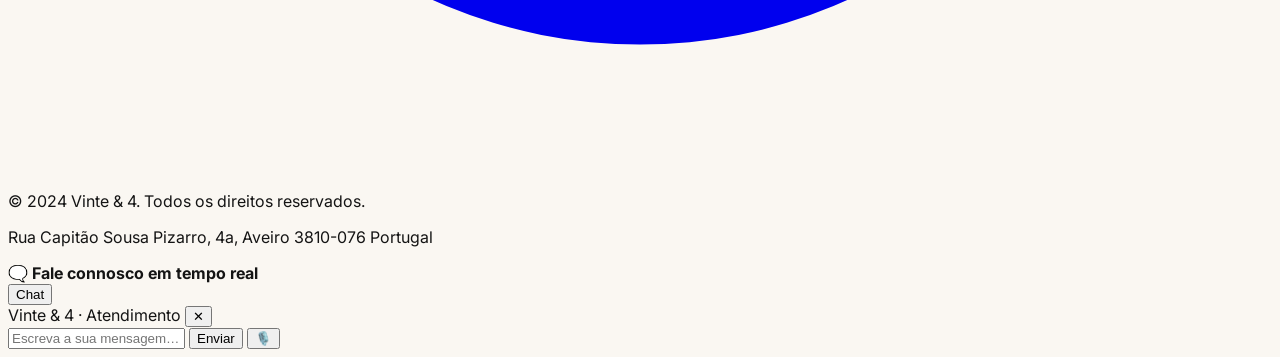
==== commit a8c299a7: "Update index.html" ====
--- a/index.html
+++ b/index.html
@@ -69,7 +69,7 @@
 
     <main>
         <!-- Hero Section -->
-        <section class="h-screen bg-cover bg-center flex items-center" style="background-image: url('https://source.unsplash.com/1920x1080/?elegant,restaurant,interior');">
+        <section class="h-screen bg-cover bg-center flex items-center" style="background-image: url('https://images.unsplash.com/photo-1555396273-367ea4eb4db5?q=80&w=1974&auto=format&fit=crop&ixlib=rb-4.0.3&ixid=M3wxMjA3fDB8MHxwaG90by1wYWdlfHx8fGVufDB8fHx8fA%3D%3D');">
             <div class="container mx-auto px-6 text-center text-white bg-black/50 py-12">
                 <h1 class="text-5xl md:text-7xl font-serif font-bold text-bone">Cozinha de Autor em Aveiro</h1>
                 <p class="mt-4 text-lg text-bone/90">Uma experiência memorável, onde cada prato conta uma história.</p>
@@ -93,7 +93,7 @@
                 <div class="grid md:grid-cols-3 gap-8">
                     <!-- Dish 1 -->
                     <div class="bg-white rounded-2xl shadow-soft overflow-hidden micro-hover">
-                        <img src="https://source.unsplash.com/600x400/?seafood,rice" alt="Arroz de Peixe e Gambas" class="w-full h-64 object-cover" loading="lazy">
+                        <img src="https://source.unsplash.com/600x400/?seafood,rice" loading="lazy">
                         <div class="p-6">
                             <h3 class="text-xl font-serif font-bold">Arroz de Peixe e Gambas</h3>
                             <p class="mt-2 text-sm text-neutral-600">Camarão fresco e suculento em arroz malandrinho aromatizado com coentros.</p>
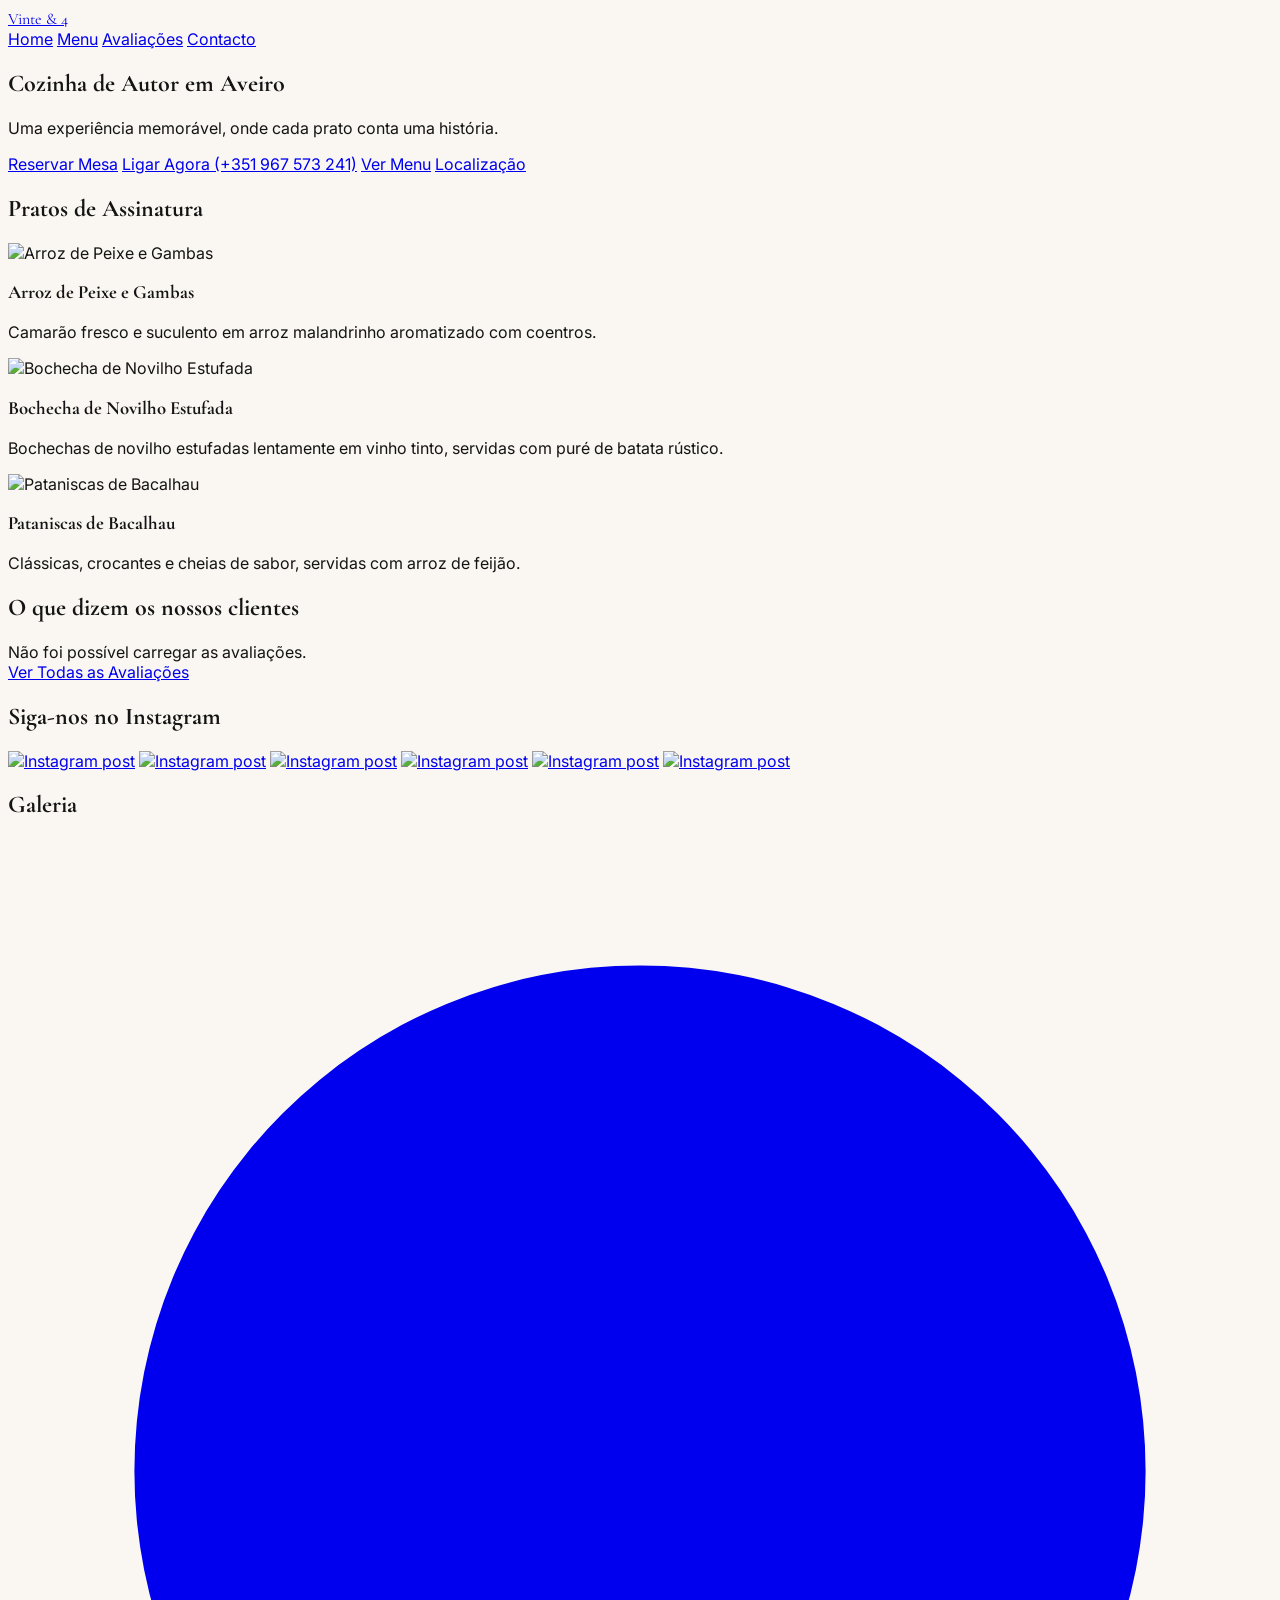
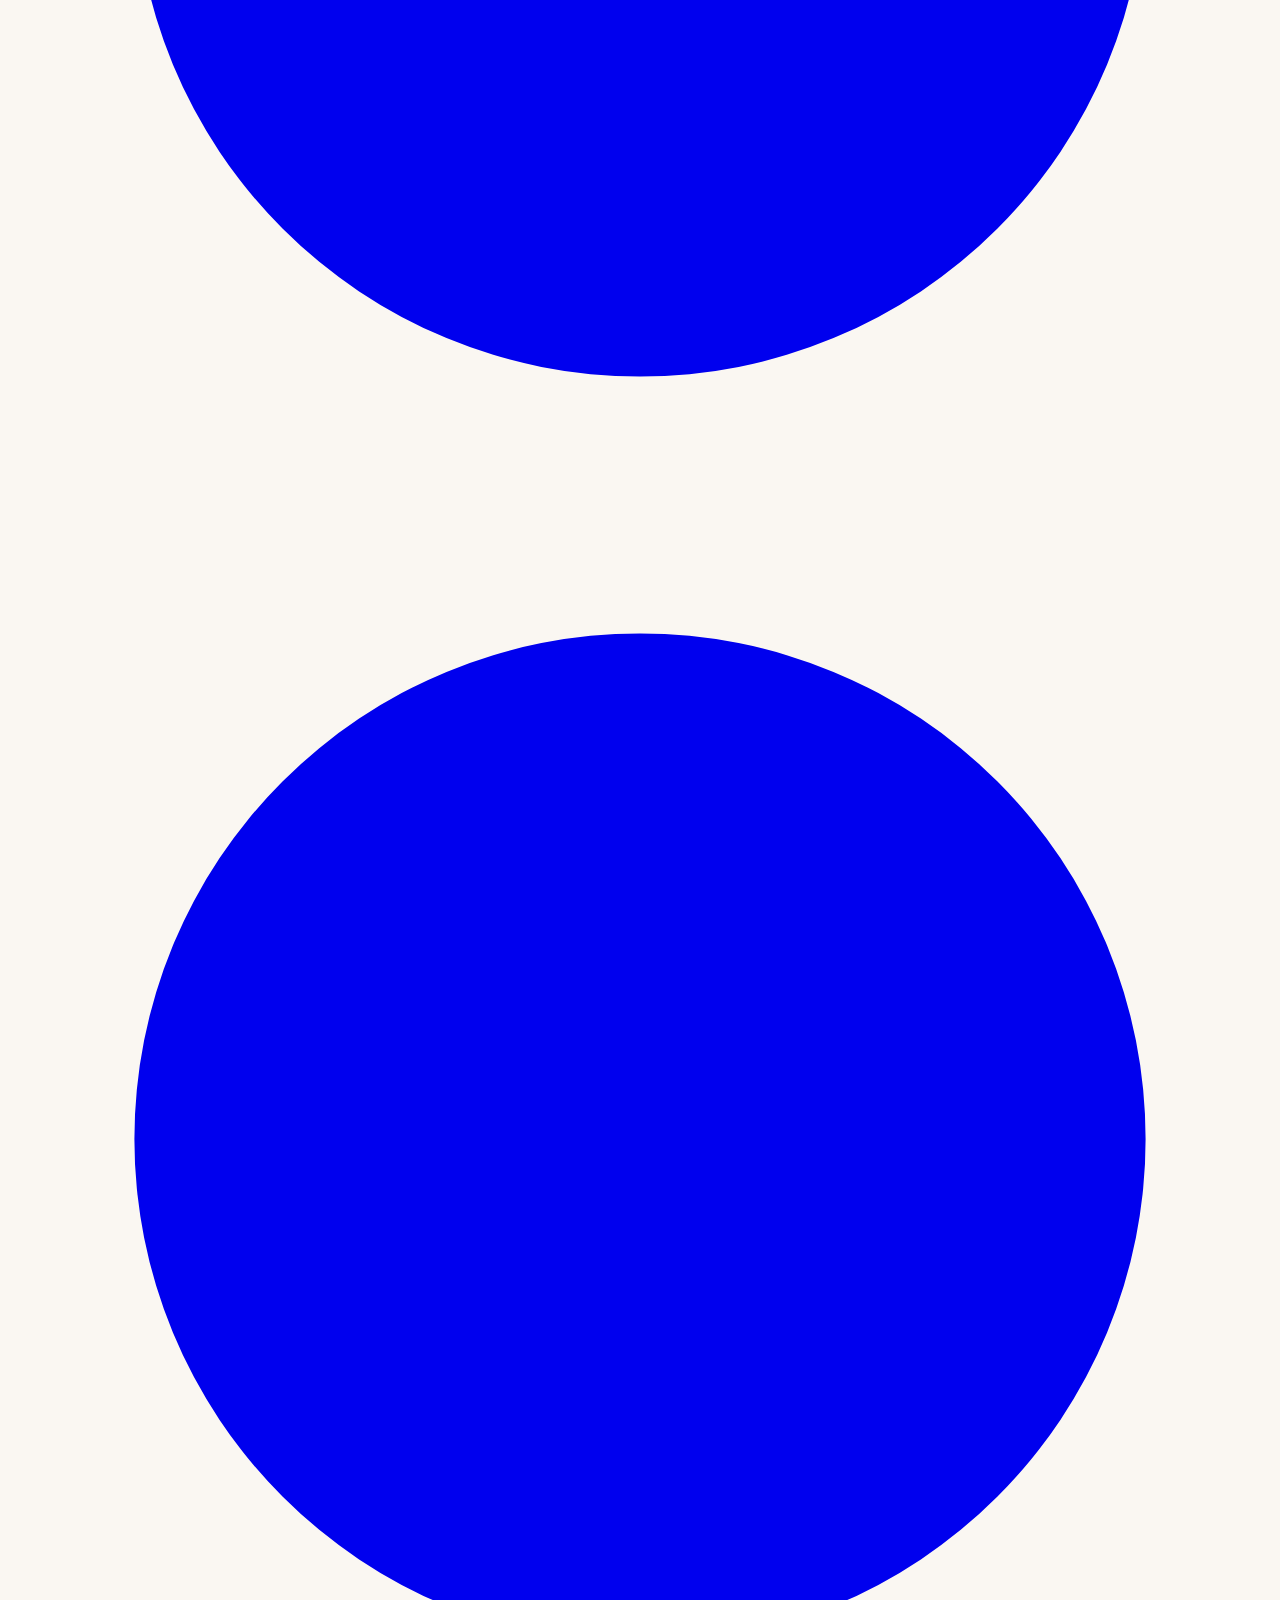
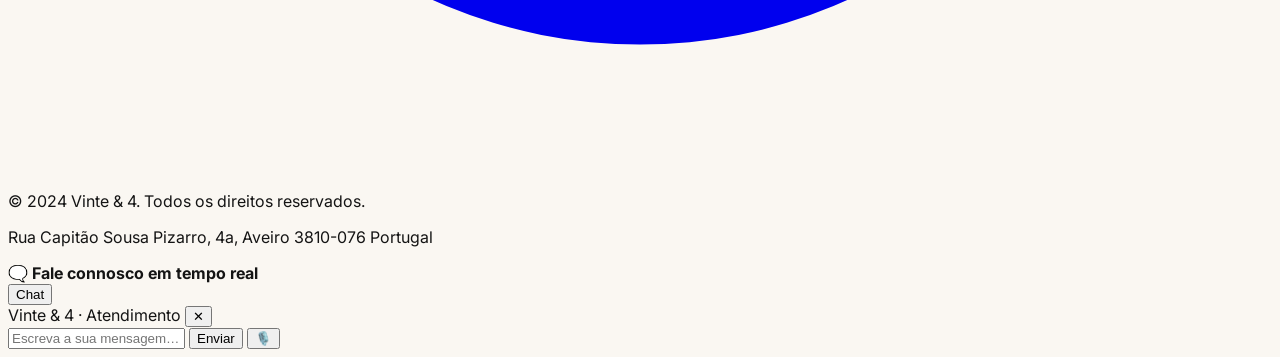
==== commit 1c666f3c: "feat: Final content population and feature enhancements This commit completes the website by populat" ====
--- a/index.html
+++ b/index.html
@@ -69,7 +69,7 @@
 
     <main>
         <!-- Hero Section -->
-        <section class="h-screen bg-cover bg-center flex items-center" style="background-image: url('https://images.unsplash.com/photo-1555396273-367ea4eb4db5?q=80&w=1974&auto=format&fit=crop&ixlib=rb-4.0.3&ixid=M3wxMjA3fDB8MHxwaG90by1wYWdlfHx8fGVufDB8fHx8fA%3D%3D');">
+        <section class="h-screen bg-cover bg-center flex items-center" style="background-image: url('https://images.unsplash.com/photo-1555396273-367ea4eb4db5?q=80&w=1920&auto=format&fit=crop');">
             <div class="container mx-auto px-6 text-center text-white bg-black/50 py-12">
                 <h1 class="text-5xl md:text-7xl font-serif font-bold text-bone">Cozinha de Autor em Aveiro</h1>
                 <p class="mt-4 text-lg text-bone/90">Uma experiência memorável, onde cada prato conta uma história.</p>
@@ -93,7 +93,7 @@
                 <div class="grid md:grid-cols-3 gap-8">
                     <!-- Dish 1 -->
                     <div class="bg-white rounded-2xl shadow-soft overflow-hidden micro-hover">
-                        <img src="https://source.unsplash.com/600x400/?seafood,rice" loading="lazy">
+                        <img src="https://images.unsplash.com/photo-1694685367640-05d6624e57f1?q=80&w=600&h=400&auto=format&fit=crop" alt="Arroz de Peixe e Gambas" class="w-full h-64 object-cover" loading="lazy">
                         <div class="p-6">
                             <h3 class="text-xl font-serif font-bold">Arroz de Peixe e Gambas</h3>
                             <p class="mt-2 text-sm text-neutral-600">Camarão fresco e suculento em arroz malandrinho aromatizado com coentros.</p>
@@ -101,7 +101,7 @@
                     </div>
                     <!-- Dish 2 -->
                     <div class="bg-white rounded-2xl shadow-soft overflow-hidden micro-hover">
-                        <img src="https://source.unsplash.com/600x400/?braised,beef,cheek" alt="Bochecha de Novilho Estufada" class="w-full h-64 object-cover" loading="lazy">
+                        <img src="https://images.unsplash.com/photo-1628283332029-55531899a702?q=80&w=600&h=400&auto=format&fit=crop" alt="Bochecha de Novilho Estufada" class="w-full h-64 object-cover" loading="lazy">
                         <div class="p-6">
                             <h3 class="text-xl font-serif font-bold">Bochecha de Novilho Estufada</h3>
                             <p class="mt-2 text-sm text-neutral-600">Bochechas de novilho estufadas lentamente em vinho tinto, servidas com puré de batata rústico.</p>
@@ -109,7 +109,7 @@
                     </div>
                     <!-- Dish 3 -->
                     <div class="bg-white rounded-2xl shadow-soft overflow-hidden micro-hover">
-                        <img src="https://source.unsplash.com/600x400/?cod,fritter" alt="Pataniscas de Bacalhau" class="w-full h-64 object-cover" loading="lazy">
+                        <img src="https://images.unsplash.com/photo-1625944228743-13136c3a3754?q=80&w=600&h=400&auto=format&fit=crop" alt="Pataniscas de Bacalhau" class="w-full h-64 object-cover" loading="lazy">
                         <div class="p-6">
                             <h3 class="text-xl font-serif font-bold">Pataniscas de Bacalhau</h3>
                             <p class="mt-2 text-sm text-neutral-600">Clássicas, crocantes e cheias de sabor, servidas com arroz de feijão.</p>
@@ -142,12 +142,12 @@
             <div class="container mx-auto px-6">
                 <h2 class="text-3xl font-serif text-center mb-8">Siga-nos no Instagram</h2>
                 <div class="grid grid-cols-2 md:grid-cols-4 lg:grid-cols-6 gap-2">
-                    <a href="#" target="_blank"><img src="https://source.unsplash.com/300x300/?food,plating" alt="Instagram post" class="aspect-square object-cover w-full"></a>
-                    <a href="#" target="_blank"><img src="https://source.unsplash.com/300x300/?restaurant,table" alt="Instagram post" class="aspect-square object-cover w-full"></a>
-                    <a href="#" target="_blank"><img src="https://source.unsplash.com/300x300/?wine,glass" alt="Instagram post" class="aspect-square object-cover w-full"></a>
-                    <a href="#" target="_blank"><img src="https://source.unsplash.com/300x300/?gourmet,dish" alt="Instagram post" class="aspect-square object-cover w-full"></a>
-                    <a href="#" target="_blank"><img src="https://source.unsplash.com/300x300/?portuguese,food" alt="Instagram post" class="aspect-square object-cover w-full"></a>
-                    <a href="#" target="_blank"><img src="https://source.unsplash.com/300x300/?chef,kitchen" alt="Instagram post" class="aspect-square object-cover w-full"></a>
+                    <a href="#" target="_blank"><img src="https://images.unsplash.com/photo-1546069901-ba9599a7e63c?w=300&h=300&fit=crop" alt="Instagram post" class="aspect-square object-cover w-full"></a>
+                    <a href="#" target="_blank"><img src="https://images.unsplash.com/photo-1517248135467-4c7edcad34c4?w=300&h=300&fit=crop" alt="Instagram post" class="aspect-square object-cover w-full"></a>
+                    <a href="#" target="_blank"><img src="https://images.unsplash.com/photo-1551218808-94e220e084d2?w=300&h=300&fit=crop" alt="Instagram post" class="aspect-square object-cover w-full"></a>
+                    <a href="#" target="_blank"><img src="https://images.unsplash.com/photo-1552566626-52f8b828add9?w=300&h=300&fit=crop" alt="Instagram post" class="aspect-square object-cover w-full"></a>
+                    <a href="#" target="_blank"><img src="https://images.unsplash.com/photo-1504754524776-8f4f37790774?w=300&h=300&fit=crop" alt="Instagram post" class="aspect-square object-cover w-full"></a>
+                    <a href="#" target="_blank"><img src="https://images.unsplash.com/photo-1414235077428-338989a2e8c0?w=300&h=300&fit=crop" alt="Instagram post" class="aspect-square object-cover w-full"></a>
                 </div>
             </div>
         </section>
@@ -157,17 +157,17 @@
             <div class="container mx-auto px-6">
                 <h2 class="text-4xl font-serif text-center mb-12">Galeria</h2>
                 <div class="grid grid-cols-2 md:grid-cols-3 lg:grid-cols-4 gap-0">
-                    <div class="aspect-square bg-cover bg-center" style="background-image: url('https://source.unsplash.com/600x600/?fine,dining,dish')"></div>
-                    <a href="#" class="aspect-square bg-cover bg-center relative group" style="background-image: url('https://source.unsplash.com/600x600/?restaurant,ambience')">
+                    <div class="aspect-square bg-cover bg-center" style="background-image: url('https://images.unsplash.com/photo-1551218808-94e220e084d2?q=80&w=600&h=600&auto=format&fit=crop')"></div>
+                    <a href="#" class="aspect-square bg-cover bg-center relative group" style="background-image: url('https://images.unsplash.com/photo-1517248135467-4c7edcad34c4?q=80&w=600&h=600&auto=format&fit=crop')">
                         <div class="absolute inset-0 bg-black/40 flex items-center justify-center opacity-0 group-hover:opacity-100 transition-opacity">
                             <svg class="w-16 h-16 text-white" fill="currentColor" viewBox="0 0 20 20"><path d="M10 18a8 8 0 100-16 8 8 0 000 16zM9.555 7.168A1 1 0 008 8v4a1 1 0 001.555.832l3-2a1 1 0 000-1.664l-3-2z"></path></svg>
                         </div>
                     </a>
-                    <div class="aspect-square bg-cover bg-center" style="background-image: url('https://source.unsplash.com/600x600/?portuguese,wine')"></div>
-                    <div class="aspect-square bg-cover bg-center" style="background-image: url('https://source.unsplash.com/600x600/?food,detail')"></div>
-                    <div class="aspect-square bg-cover bg-center md:col-span-2" style="background-image: url('https://source.unsplash.com/1200x600/?elegant,restaurant')"></div>
-                    <div class="aspect-square bg-cover bg-center" style="background-image: url('https://source.unsplash.com/600x600/?gourmet,dessert')"></div>
-                     <a href="#" class="aspect-square bg-cover bg-center relative group" style="background-image: url('https://source.unsplash.com/600x600/?professional,kitchen')">
+                    <div class="aspect-square bg-cover bg-center" style="background-image: url('https://images.unsplash.com/photo-1667907536929-dba4a49b2f6c?q=80&w=600&h=600&auto=format&fit=crop')"></div>
+                    <div class="aspect-square bg-cover bg-center" style="background-image: url('https://images.unsplash.com/photo-1559339352-11d035aa65de?q=80&w=600&h=600&auto=format&fit=crop')"></div>
+                    <div class="aspect-square bg-cover bg-center md:col-span-2" style="background-image: url('https://images.unsplash.com/photo-1555396273-367ea4eb4db5?q=80&w=1200&h=600&auto=format&fit=crop')"></div>
+                    <div class="aspect-square bg-cover bg-center" style="background-image: url('https://images.pexels.com/photos/291528/pexels-photo-291528.jpeg?auto=compress&cs=tinysrgb&w=600&h=600&dpr=1')"></div>
+                     <a href="#" class="aspect-square bg-cover bg-center relative group" style="background-image: url('https://images.unsplash.com/photo-1414235077428-338989a2e8c0?q=80&w=600&h=600&auto=format&fit=crop')">
                         <div class="absolute inset-0 bg-black/40 flex items-center justify-center opacity-0 group-hover:opacity-100 transition-opacity">
                             <svg class="w-16 h-16 text-white" fill="currentColor" viewBox="0 0 20 20"><path d="M10 18a8 8 0 100-16 8 8 0 000 16zM9.555 7.168A1 1 0 008 8v4a1 1 0 001.555.832l3-2a1 1 0 000-1.664l-3-2z"></path></svg>
                         </div>
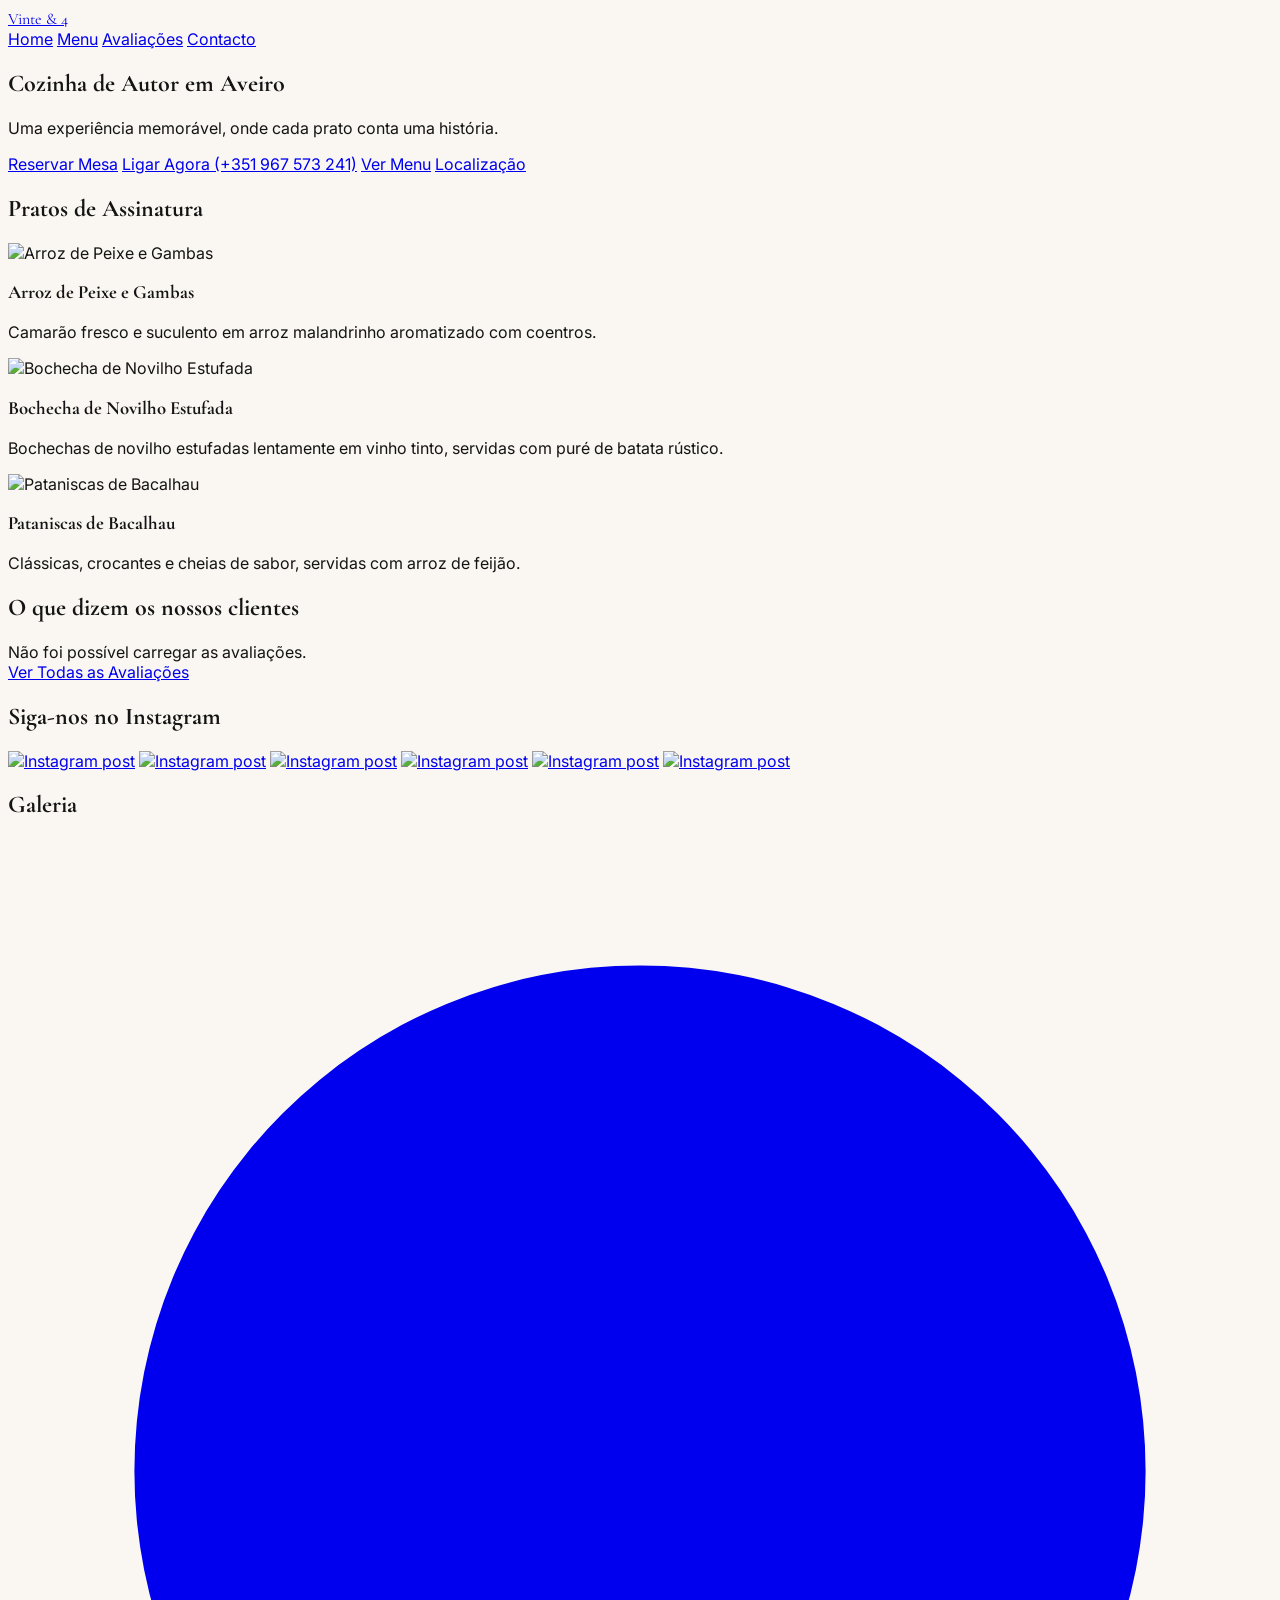
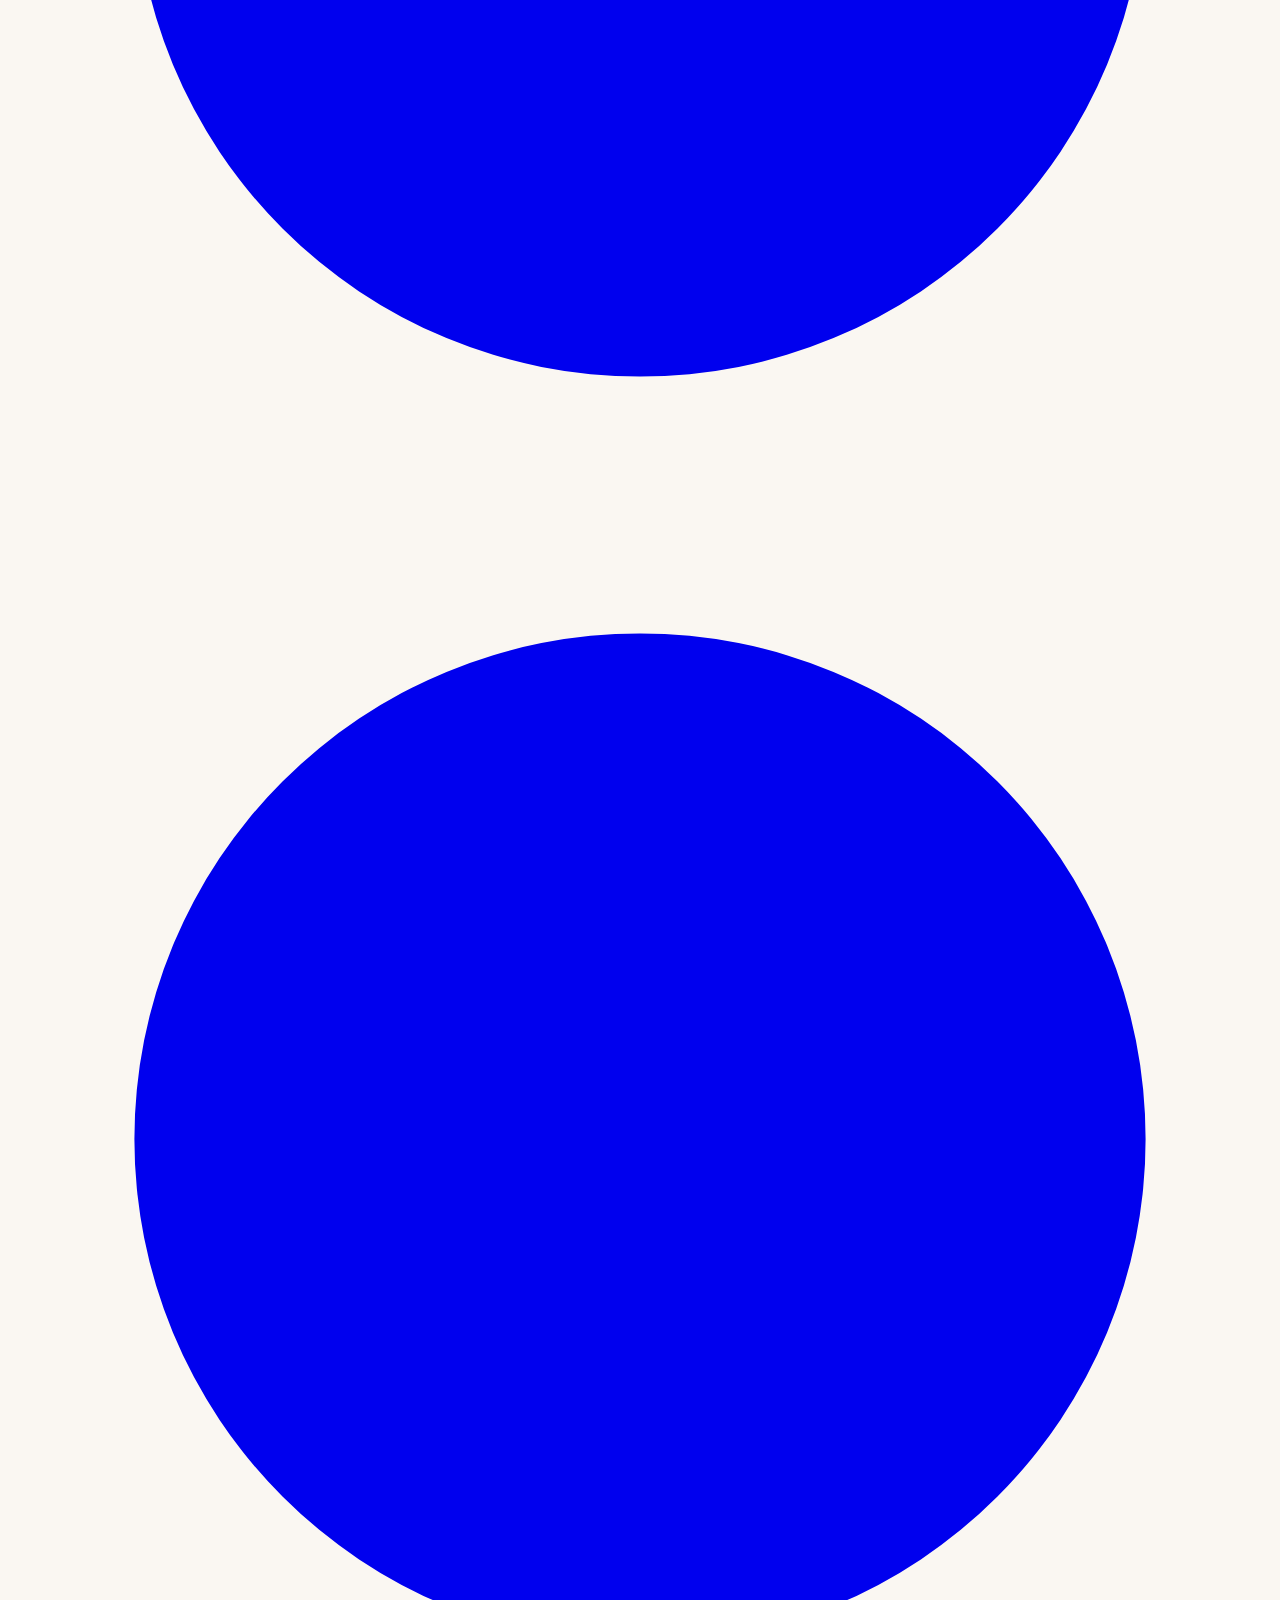
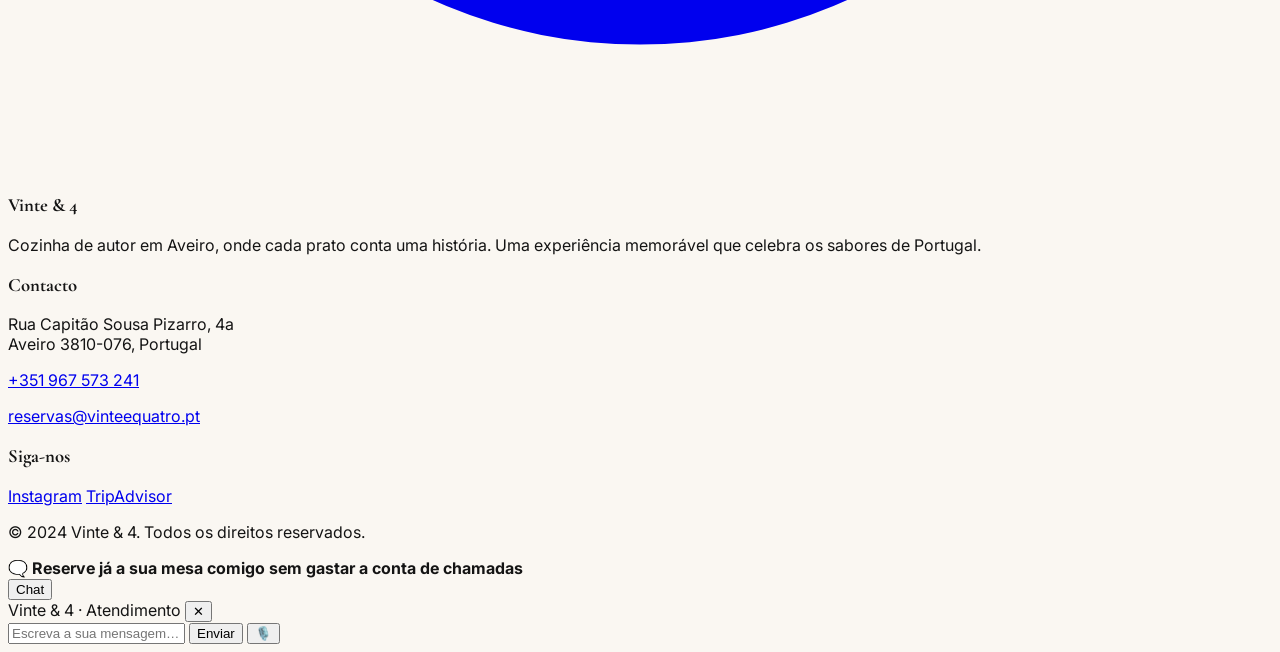
==== commit c048f594: "feat: Populate footer with more information Adds a more detailed footer to all pages on the website." ====
--- a/index.html
+++ b/index.html
@@ -177,10 +177,30 @@
         </section>
     </main>
 
-    <footer class="bg-charcoal text-bone/80 py-12">
-        <div class="container mx-auto px-6 text-center">
-            <p>&copy; 2024 Vinte & 4. Todos os direitos reservados.</p>
-            <p class="text-sm mt-2">Rua Capitão Sousa Pizarro, 4a, Aveiro 3810-076 Portugal</p>
+    <footer class="bg-charcoal text-bone/80 py-16">
+        <div class="container mx-auto px-6">
+            <div class="grid md:grid-cols-3 gap-12 text-center md:text-left">
+                <div>
+                    <h3 class="text-xl font-serif font-bold text-white mb-4">Vinte & 4</h3>
+                    <p class="text-sm">Cozinha de autor em Aveiro, onde cada prato conta uma história. Uma experiência memorável que celebra os sabores de Portugal.</p>
+                </div>
+                <div>
+                    <h3 class="text-xl font-serif font-bold text-white mb-4">Contacto</h3>
+                    <p class="text-sm">Rua Capitão Sousa Pizarro, 4a<br>Aveiro 3810-076, Portugal</p>
+                    <p class="text-sm mt-2"><a href="tel:+351967573241" class="hover:text-gold">+351 967 573 241</a></p>
+                    <p class="text-sm"><a href="mailto:reservas@vinteequatro.pt" class="hover:text-gold">reservas@vinteequatro.pt</a></p>
+                </div>
+                <div>
+                    <h3 class="text-xl font-serif font-bold text-white mb-4">Siga-nos</h3>
+                    <div class="flex justify-center md:justify-start space-x-4">
+                        <a href="#" class="hover:text-gold">Instagram</a>
+                        <a href="#" class="hover:text-gold">TripAdvisor</a>
+                    </div>
+                </div>
+            </div>
+            <div class="text-center text-sm mt-12 border-t border-bone/20 pt-8">
+                <p>&copy; 2024 Vinte & 4. Todos os direitos reservados.</p>
+            </div>
         </div>
     </footer>
 
